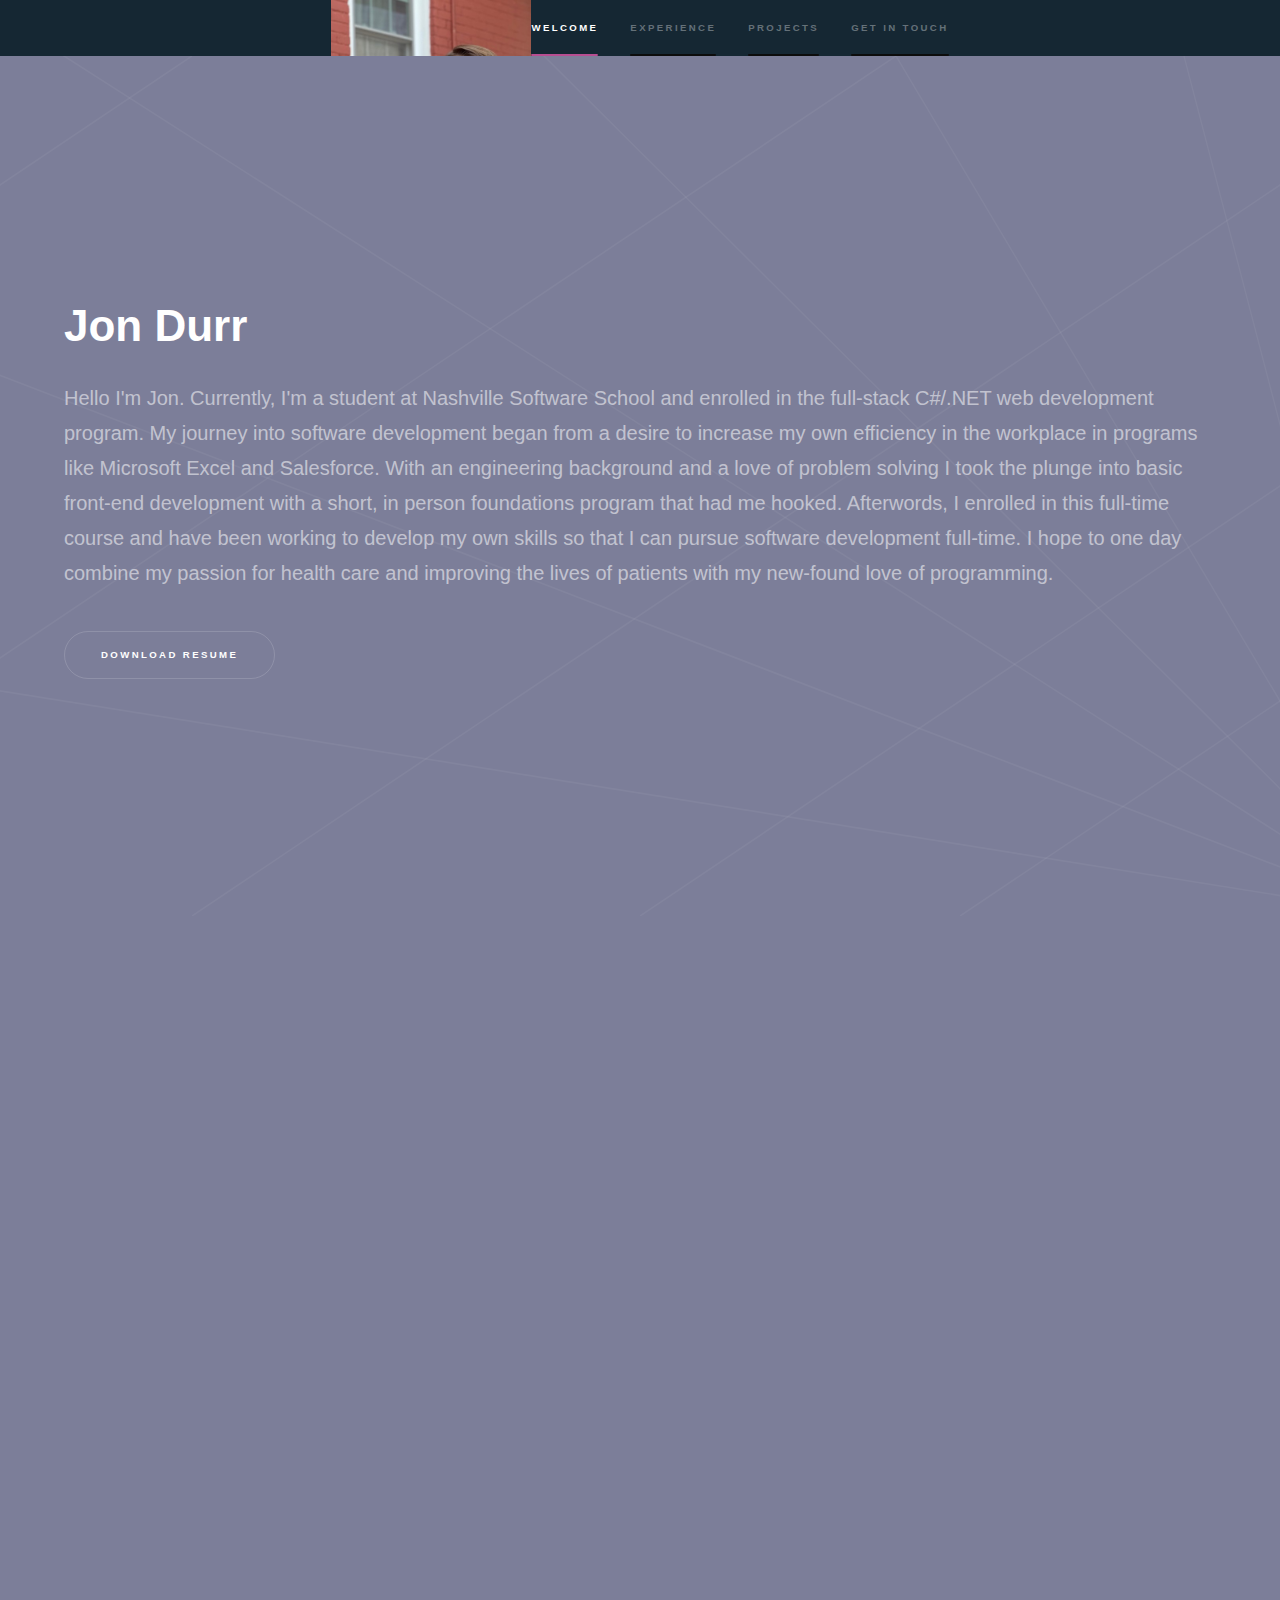
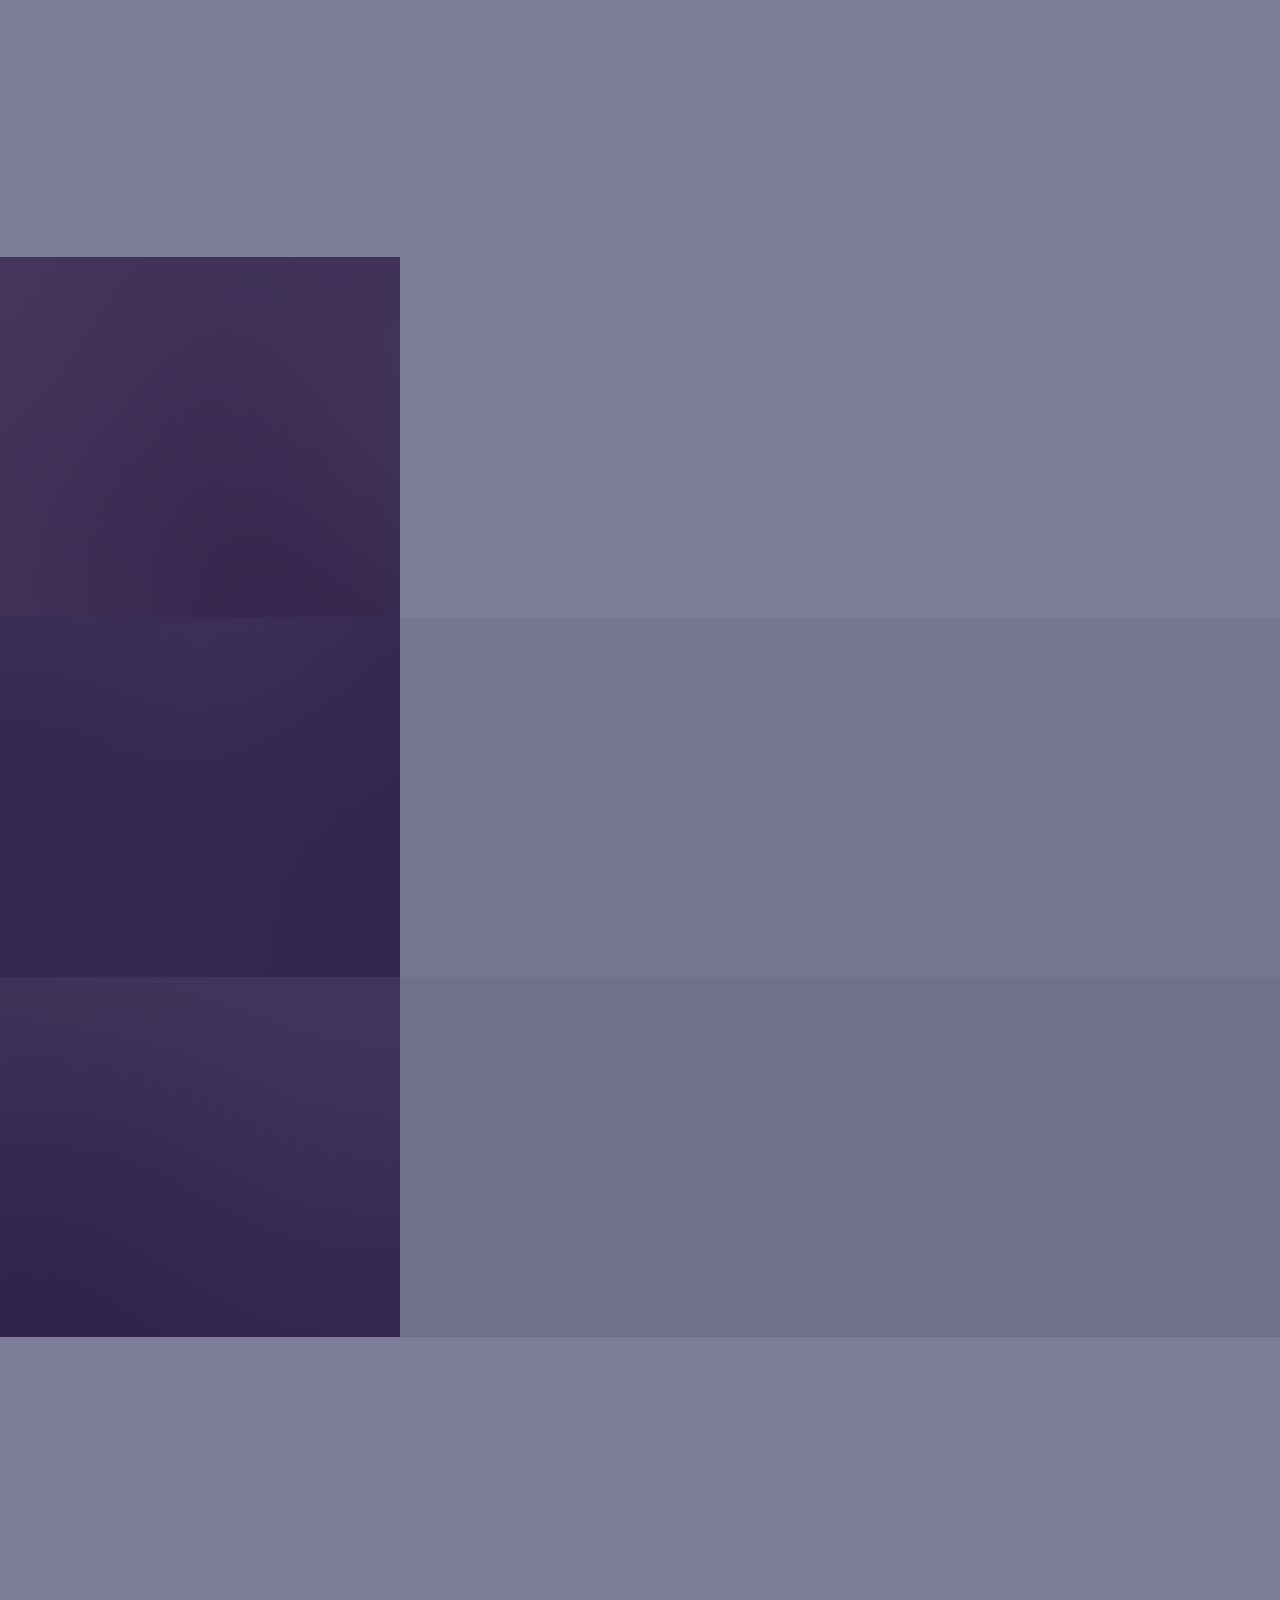
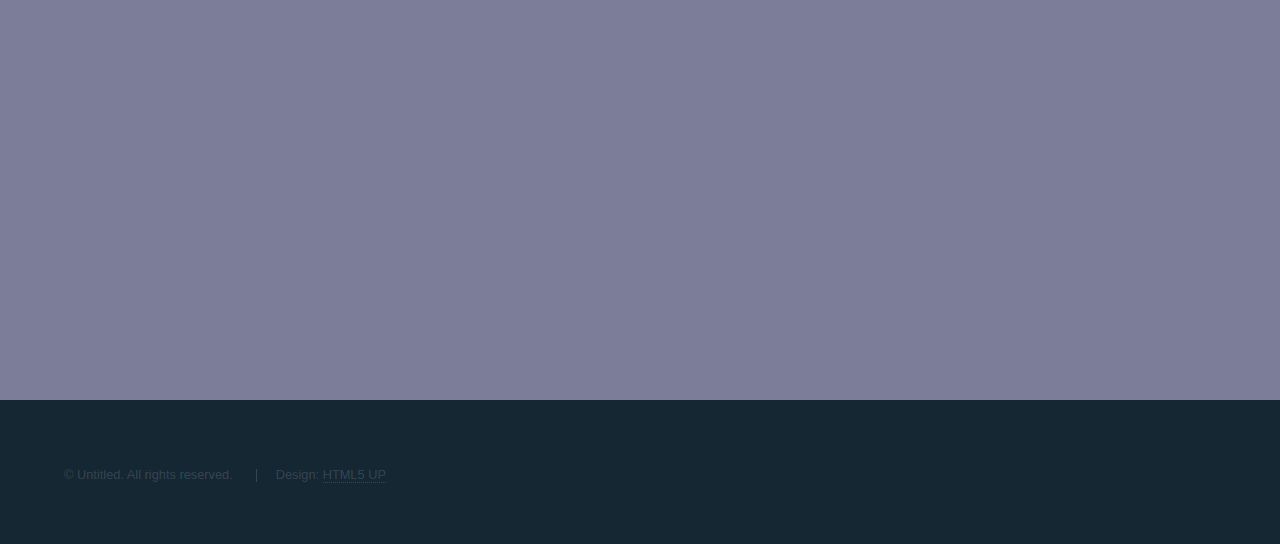
==== index.html @ a0bf6e71 "added linkedin photo and started editing page format" ====
<!DOCTYPE HTML>
<!--
	Hyperspace by HTML5 UP
	html5up.net | @ajlkn
	Free for personal and commercial use under the CCA 3.0 license (html5up.net/license)
-->
<html>

<head>
	<title>Hyperspace by HTML5 UP</title>
	<meta charset="utf-8" />
	<meta name="viewport" content="width=device-width, initial-scale=1, user-scalable=no" />
	<link rel="stylesheet" href="assets/css/main.css" />
	<noscript>
		<link rel="stylesheet" href="assets/css/noscript.css" /></noscript>
</head>

<body class="is-preload">

	<!-- Sidebar -->
	<section id="sidebar">
		<div class="inner">
			<div class="jonImgContainer">
				<img width="200px" src="/images/LinkedInPic.png" alt="picture">
			</div>
			<nav>
				<ul>
					<li><a href="#intro">Welcome</a></li>
					<li><a href="#one">Experience</a></li>
					<li><a href="#two">Projects</a></li>
					<li><a href="#three">Get in touch</a></li>
				</ul>
			</nav>
		</div>
	</section>

	<!-- Wrapper -->
	<div id="wrapper">

		<!-- Intro -->
		<section id="intro" class="wrapper style1 fullscreen fade-up">
			<div class="inner">
				<h1>Jon Durr</h1>
				<p>Hello I'm Jon. Currently, I'm a student at Nashville Software School and enrolled in the full-stack
					C#/.NET web development program. My journey into software development began from a desire to
					increase my own efficiency in the workplace in programs like Microsoft Excel and Salesforce. With an
					engineering background and a love of problem solving I took the plunge into basic front-end
					development with a short, in person foundations program that had me hooked. Afterwords, I enrolled
					in this full-time course and have been working to develop my own skills so that I can pursue
					software development full-time. I hope to one day combine my passion for health care and improving
					the lives of patients with my new-found love of programming.</p>
				<ul class="actions">
					<li><a href="#one" class="button scrolly">Download Resume</a></li>
				</ul>
			</div>
		</section>

		<!-- One -->
		<section id="one" class="wrapper style3 fade-up">
			<div class="inner">
				<h2>Experience</h2>
				<p>Phasellus convallis elit id ullamcorper pulvinar. Duis aliquam turpis mauris, eu ultricies erat
					malesuada quis. Aliquam dapibus, lacus eget hendrerit bibendum, urna est aliquam sem, sit amet
					imperdiet est velit quis lorem.</p>
				<div class="features">
					<section>
						<span class="icon solid major fa-code"></span>
						<h3>Lorem ipsum amet</h3>
						<p>Phasellus convallis elit id ullam corper amet et pulvinar. Duis aliquam turpis mauris, sed
							ultricies erat dapibus.</p>
					</section>
					<section>
						<span class="icon solid major fa-lock"></span>
						<h3>Aliquam sed nullam</h3>
						<p>Phasellus convallis elit id ullam corper amet et pulvinar. Duis aliquam turpis mauris, sed
							ultricies erat dapibus.</p>
					</section>
					<section>
						<span class="icon solid major fa-cog"></span>
						<h3>Sed erat ullam corper</h3>
						<p>Phasellus convallis elit id ullam corper amet et pulvinar. Duis aliquam turpis mauris, sed
							ultricies erat dapibus.</p>
					</section>
					<section>
						<span class="icon solid major fa-desktop"></span>
						<h3>Veroeros quis lorem</h3>
						<p>Phasellus convallis elit id ullam corper amet et pulvinar. Duis aliquam turpis mauris, sed
							ultricies erat dapibus.</p>
					</section>
					<section>
						<span class="icon solid major fa-link"></span>
						<h3>Urna quis bibendum</h3>
						<p>Phasellus convallis elit id ullam corper amet et pulvinar. Duis aliquam turpis mauris, sed
							ultricies erat dapibus.</p>
					</section>
					<section>
						<span class="icon major fa-gem"></span>
						<h3>Aliquam urna dapibus</h3>
						<p>Phasellus convallis elit id ullam corper amet et pulvinar. Duis aliquam turpis mauris, sed
							ultricies erat dapibus.</p>
					</section>
				</div>
				<ul class="actions">
					<li><a href="generic.html" class="button">Learn more</a></li>
				</ul>
			</div>
		</section>

		<!-- Two -->
		<section id="two" class="wrapper style2 spotlights">
			<section>
				<a href="#" class="image"><img src="images/pic01.jpg" alt="" data-position="center center" /></a>
				<div class="content">
					<div class="inner">
						<h2>Sed ipsum dolor</h2>
						<p>Phasellus convallis elit id ullamcorper pulvinar. Duis aliquam turpis mauris, eu ultricies
							erat malesuada quis. Aliquam dapibus.</p>
						<ul class="actions">
							<li><a href="generic.html" class="button">Learn more</a></li>
						</ul>
					</div>
				</div>
			</section>
			<section>
				<a href="#" class="image"><img src="images/pic02.jpg" alt="" data-position="top center" /></a>
				<div class="content">
					<div class="inner">
						<h2>Feugiat consequat</h2>
						<p>Phasellus convallis elit id ullamcorper pulvinar. Duis aliquam turpis mauris, eu ultricies
							erat malesuada quis. Aliquam dapibus.</p>
						<ul class="actions">
							<li><a href="generic.html" class="button">Learn more</a></li>
						</ul>
					</div>
				</div>
			</section>
			<section>
				<a href="#" class="image"><img src="images/pic03.jpg" alt="" data-position="25% 25%" /></a>
				<div class="content">
					<div class="inner">
						<h2>Ultricies aliquam</h2>
						<p>Phasellus convallis elit id ullamcorper pulvinar. Duis aliquam turpis mauris, eu ultricies
							erat malesuada quis. Aliquam dapibus.</p>
						<ul class="actions">
							<li><a href="generic.html" class="button">Learn more</a></li>
						</ul>
					</div>
				</div>
			</section>
		</section>

		<!-- Three -->
		<section id="three" class="wrapper style1 fade-up">
			<div class="inner">
				<h2>Get in touch</h2>
				<p>Phasellus convallis elit id ullamcorper pulvinar. Duis aliquam turpis mauris, eu ultricies erat
					malesuada quis. Aliquam dapibus, lacus eget hendrerit bibendum, urna est aliquam sem, sit amet
					imperdiet est velit quis lorem.</p>
				<div class="split style1">
					<section>
						<form method="post" action="#">
							<div class="fields">
								<div class="field half">
									<label for="name">Name</label>
									<input type="text" name="name" id="name" />
								</div>
								<div class="field half">
									<label for="email">Email</label>
									<input type="text" name="email" id="email" />
								</div>
								<div class="field">
									<label for="message">Message</label>
									<textarea name="message" id="message" rows="5"></textarea>
								</div>
							</div>
							<ul class="actions">
								<li><a href="" class="button submit">Send Message</a></li>
							</ul>
						</form>
					</section>
					<section>
						<ul class="contact">
							<li>
								<h3>Email</h3>
								<a href="#">durrjp1@gmail.com</a>
							</li>
							<li>
								<h3>Phone</h3>
								<span>(615) 627-8779</span>
							</li>
							<li>
								<h3>Social</h3>
								<ul class="icons">
									<li><a href="#" class="icon brands fa-twitter"><span
												class="label">Twitter</span></a></li>
									<li><a href="#" class="icon brands fa-facebook-f"><span
												class="label">Facebook</span></a></li>
									<li><a href="#" class="icon brands fa-github"><span class="label">GitHub</span></a>
									</li>
									<li><a href="#" class="icon brands fa-instagram"><span
												class="label">Instagram</span></a></li>
									<li><a href="#" class="icon brands fa-linkedin-in"><span
												class="label">LinkedIn</span></a></li>
								</ul>
							</li>
						</ul>
					</section>
				</div>
			</div>
		</section>

	</div>

	<!-- Footer -->
	<footer id="footer" class="wrapper style1-alt">
		<div class="inner">
			<ul class="menu">
				<li>&copy; Untitled. All rights reserved.</li>
				<li>Design: <a href="http://html5up.net">HTML5 UP</a></li>
			</ul>
		</div>
	</footer>

	<!-- Scripts -->
	<script src="assets/js/jquery.min.js"></script>
	<script src="assets/js/jquery.scrollex.min.js"></script>
	<script src="assets/js/jquery.scrolly.min.js"></script>
	<script src="assets/js/browser.min.js"></script>
	<script src="assets/js/breakpoints.min.js"></script>
	<script src="assets/js/util.js"></script>
	<script src="assets/js/main.js"></script>

</body>

</html>
---- assets/css/main.css ----
@import url(fontawesome-all.min.css);

/*
	Hyperspace by HTML5 UP
	html5up.net | @ajlkn
	Free for personal and commercial use under the CCA 3.0 license (html5up.net/license)
*/

html,
body,
div,
span,
applet,
object,
iframe,
h1,
h2,
h3,
h4,
h5,
h6,
p,
blockquote,
pre,
a,
abbr,
acronym,
address,
big,
cite,
code,
del,
dfn,
em,
img,
ins,
kbd,
q,
s,
samp,
small,
strike,
strong,
sub,
sup,
tt,
var,
b,
u,
i,
center,
dl,
dt,
dd,
ol,
ul,
li,
fieldset,
form,
label,
legend,
table,
caption,
tbody,
tfoot,
thead,
tr,
th,
td,
article,
aside,
canvas,
details,
embed,
figure,
figcaption,
footer,
header,
hgroup,
menu,
nav,
output,
ruby,
section,
summary,
time,
mark,
audio,
video {
	margin: 0;
	padding: 0;
	border: 0;
	font-size: 100%;
	font: inherit;
	vertical-align: baseline;
}

article,
aside,
details,
figcaption,
figure,
footer,
header,
hgroup,
menu,
nav,
section {
	display: block;
}

body {
	line-height: 1;
}

ol,
ul {
	list-style: none;
}

blockquote,
q {
	quotes: none;
}

blockquote:before,
blockquote:after,
q:before,
q:after {
	content: '';
	content: none;
}

table {
	border-collapse: collapse;
	border-spacing: 0;
}

body {
	-webkit-text-size-adjust: none;
}

mark {
	background-color: transparent;
	color: inherit;
}

input::-moz-focus-inner {
	border: 0;
	padding: 0;
}

input,
select,
textarea {
	-moz-appearance: none;
	-webkit-appearance: none;
	-ms-appearance: none;
	appearance: none;
}

/* Basic */

@-ms-viewport {
	width: device-width;
}

body {
	-ms-overflow-style: scrollbar;
}

@media screen and (max-width: 480px) {

	html,
	body {
		min-width: 320px;
	}

}

html {
	box-sizing: border-box;
}

*,
*:before,
*:after {
	box-sizing: inherit;
}

body {
	background: #3fc1e2;
}

body.is-preload *,
body.is-preload *:before,
body.is-preload *:after {
	-moz-animation: none !important;
	-webkit-animation: none !important;
	-ms-animation: none !important;
	animation: none !important;
	-moz-transition: none !important;
	-webkit-transition: none !important;
	-ms-transition: none !important;
	transition: none !important;
}

/* Type */

body,
input,
select,
textarea {
	color: rgba(255, 255, 255, 0.55);
	font-family: Arial, Helvetica, sans-serif;
	font-size: 16.5pt;
	font-weight: normal;
	line-height: 1.75;
}

@media screen and (max-width: 1680px) {

	body,
	input,
	select,
	textarea {
		font-size: 13pt;
	}

}

@media screen and (max-width: 1280px) {

	body,
	input,
	select,
	textarea {
		font-size: 12pt;
	}

}

@media screen and (max-width: 360px) {

	body,
	input,
	select,
	textarea {
		font-size: 11pt;
	}

}

a {
	-moz-transition: color 0.2s ease, border-bottom-color 0.2s ease;
	-webkit-transition: color 0.2s ease, border-bottom-color 0.2s ease;
	-ms-transition: color 0.2s ease, border-bottom-color 0.2s ease;
	transition: color 0.2s ease, border-bottom-color 0.2s ease;
	border-bottom: dotted 1px rgba(255, 255, 255, 0.35);
	color: inherit;
	text-decoration: none;
}

a:hover {
	border-bottom-color: transparent;
	color: #ffffff;
}

strong,
b {
	color: #ffffff;
	font-weight: bold;
}

em,
i {
	font-style: italic;
}

p {
	margin: 0 0 2em 0;
}

h1,
h2,
h3,
h4,
h5,
h6 {
	color: #ffffff;
	font-weight: bold;
	line-height: 1.5;
	margin: 0 0 0.5em 0;
}

h1 a,
h2 a,
h3 a,
h4 a,
h5 a,
h6 a {
	color: inherit;
	text-decoration: none;
}

h1 {
	font-size: 2.75em;
}

h1.major {
	margin: 0 0 1.3em 0;
	position: relative;
	padding-bottom: 0.35em;
}

h1.major:after {
	background-image: -moz-linear-gradient(to right, #5e42a6, #b74e91);
	background-image: -webkit-linear-gradient(to right, #5e42a6, #b74e91);
	background-image: -ms-linear-gradient(to right, #5e42a6, #b74e91);
	background-image: linear-gradient(to right, #5e42a6, #b74e91);
	-moz-transition: max-width 0.2s ease;
	-webkit-transition: max-width 0.2s ease;
	-ms-transition: max-width 0.2s ease;
	transition: max-width 0.2s ease;
	border-radius: 0.2em;
	bottom: 0;
	content: '';
	height: 0.05em;
	position: absolute;
	right: 0;
	width: 100%;
}

h2 {
	font-size: 1.75em;
}

h3 {
	font-size: 1.1em;
}

h4 {
	font-size: 1em;
}

h5 {
	font-size: 0.8em;
}

h6 {
	font-size: 0.6em;
}

@media screen and (max-width: 736px) {

	h1 {
		font-size: 2em;
	}

	h2 {
		font-size: 1.25em;
	}

	h3 {
		font-size: 1em;
	}

	h4 {
		font-size: 0.8em;
	}

	h5 {
		font-size: 0.6em;
	}

	h6 {
		font-size: 0.6em;
	}

}

sub {
	font-size: 0.8em;
	position: relative;
	top: 0.5em;
}

sup {
	font-size: 0.8em;
	position: relative;
	top: -0.5em;
}

blockquote {
	border-left: solid 4px rgba(255, 255, 255, 0.15);
	font-style: italic;
	margin: 0 0 2em 0;
	padding: 0.5em 0 0.5em 2em;
}

code {
	background: rgba(255, 255, 255, 0.05);
	border-radius: 0.25em;
	border: solid 1px rgba(255, 255, 255, 0.15);
	font-family: "Courier New", monospace;
	font-size: 0.9em;
	margin: 0 0.25em;
	padding: 0.25em 0.65em;
}

pre {
	-webkit-overflow-scrolling: touch;
	font-family: "Courier New", monospace;
	font-size: 0.9em;
	margin: 0 0 2em 0;
}

pre code {
	display: block;
	line-height: 1.75em;
	padding: 1em 1.5em;
	overflow-x: auto;
}

hr {
	border: 0;
	border-bottom: solid 1px rgba(255, 255, 255, 0.15);
	margin: 2em 0;
}

hr.major {
	margin: 3em 0;
}

.align-left {
	text-align: left;
}

.align-center {
	text-align: center;
}

.align-right {
	text-align: right;
}

/* Row */

.row {
	display: flex;
	flex-wrap: wrap;
	box-sizing: border-box;
	align-items: stretch;
}

.row>* {
	box-sizing: border-box;
}

.row.gtr-uniform>*> :last-child {
	margin-bottom: 0;
}

.row.aln-left {
	justify-content: flex-start;
}

.row.aln-center {
	justify-content: center;
}

.row.aln-right {
	justify-content: flex-end;
}

.row.aln-top {
	align-items: flex-start;
}

.row.aln-middle {
	align-items: center;
}

.row.aln-bottom {
	align-items: flex-end;
}

.row>.imp {
	order: -1;
}

.row>.col-1 {
	width: 8.33333%;
}

.row>.off-1 {
	margin-left: 8.33333%;
}

.row>.col-2 {
	width: 16.66667%;
}

.row>.off-2 {
	margin-left: 16.66667%;
}

.row>.col-3 {
	width: 25%;
}

.row>.off-3 {
	margin-left: 25%;
}

.row>.col-4 {
	width: 33.33333%;
}

.row>.off-4 {
	margin-left: 33.33333%;
}

.row>.col-5 {
	width: 41.66667%;
}

.row>.off-5 {
	margin-left: 41.66667%;
}

.row>.col-6 {
	width: 50%;
}

.row>.off-6 {
	margin-left: 50%;
}

.row>.col-7 {
	width: 58.33333%;
}

.row>.off-7 {
	margin-left: 58.33333%;
}

.row>.col-8 {
	width: 66.66667%;
}

.row>.off-8 {
	margin-left: 66.66667%;
}

.row>.col-9 {
	width: 75%;
}

.row>.off-9 {
	margin-left: 75%;
}

.row>.col-10 {
	width: 83.33333%;
}

.row>.off-10 {
	margin-left: 83.33333%;
}

.row>.col-11 {
	width: 91.66667%;
}

.row>.off-11 {
	margin-left: 91.66667%;
}

.row>.col-12 {
	width: 100%;
}

.row>.off-12 {
	margin-left: 100%;
}

.row.gtr-0 {
	margin-top: 0;
	margin-left: 0em;
}

.row.gtr-0>* {
	padding: 0 0 0 0em;
}

.row.gtr-0.gtr-uniform {
	margin-top: 0em;
}

.row.gtr-0.gtr-uniform>* {
	padding-top: 0em;
}

.row.gtr-25 {
	margin-top: 0;
	margin-left: -0.375em;
}

.row.gtr-25>* {
	padding: 0 0 0 0.375em;
}

.row.gtr-25.gtr-uniform {
	margin-top: -0.375em;
}

.row.gtr-25.gtr-uniform>* {
	padding-top: 0.375em;
}

.row.gtr-50 {
	margin-top: 0;
	margin-left: -0.75em;
}

.row.gtr-50>* {
	padding: 0 0 0 0.75em;
}

.row.gtr-50.gtr-uniform {
	margin-top: -0.75em;
}

.row.gtr-50.gtr-uniform>* {
	padding-top: 0.75em;
}

.row {
	margin-top: 0;
	margin-left: -1.5em;
}

.row>* {
	padding: 0 0 0 1.5em;
}

.row.gtr-uniform {
	margin-top: -1.5em;
}

.row.gtr-uniform>* {
	padding-top: 1.5em;
}

.row.gtr-150 {
	margin-top: 0;
	margin-left: -2.25em;
}

.row.gtr-150>* {
	padding: 0 0 0 2.25em;
}

.row.gtr-150.gtr-uniform {
	margin-top: -2.25em;
}

.row.gtr-150.gtr-uniform>* {
	padding-top: 2.25em;
}

.row.gtr-200 {
	margin-top: 0;
	margin-left: -3em;
}

.row.gtr-200>* {
	padding: 0 0 0 3em;
}

.row.gtr-200.gtr-uniform {
	margin-top: -3em;
}

.row.gtr-200.gtr-uniform>* {
	padding-top: 3em;
}

@media screen and (max-width: 1680px) {

	.row {
		display: flex;
		flex-wrap: wrap;
		box-sizing: border-box;
		align-items: stretch;
	}

	.row>* {
		box-sizing: border-box;
	}

	.row.gtr-uniform>*> :last-child {
		margin-bottom: 0;
	}

	.row.aln-left {
		justify-content: flex-start;
	}

	.row.aln-center {
		justify-content: center;
	}

	.row.aln-right {
		justify-content: flex-end;
	}

	.row.aln-top {
		align-items: flex-start;
	}

	.row.aln-middle {
		align-items: center;
	}

	.row.aln-bottom {
		align-items: flex-end;
	}

	.row>.imp-xlarge {
		order: -1;
	}

	.row>.col-1-xlarge {
		width: 8.33333%;
	}

	.row>.off-1-xlarge {
		margin-left: 8.33333%;
	}

	.row>.col-2-xlarge {
		width: 16.66667%;
	}

	.row>.off-2-xlarge {
		margin-left: 16.66667%;
	}

	.row>.col-3-xlarge {
		width: 25%;
	}

	.row>.off-3-xlarge {
		margin-left: 25%;
	}

	.row>.col-4-xlarge {
		width: 33.33333%;
	}

	.row>.off-4-xlarge {
		margin-left: 33.33333%;
	}

	.row>.col-5-xlarge {
		width: 41.66667%;
	}

	.row>.off-5-xlarge {
		margin-left: 41.66667%;
	}

	.row>.col-6-xlarge {
		width: 50%;
	}

	.row>.off-6-xlarge {
		margin-left: 50%;
	}

	.row>.col-7-xlarge {
		width: 58.33333%;
	}

	.row>.off-7-xlarge {
		margin-left: 58.33333%;
	}

	.row>.col-8-xlarge {
		width: 66.66667%;
	}

	.row>.off-8-xlarge {
		margin-left: 66.66667%;
	}

	.row>.col-9-xlarge {
		width: 75%;
	}

	.row>.off-9-xlarge {
		margin-left: 75%;
	}

	.row>.col-10-xlarge {
		width: 83.33333%;
	}

	.row>.off-10-xlarge {
		margin-left: 83.33333%;
	}

	.row>.col-11-xlarge {
		width: 91.66667%;
	}

	.row>.off-11-xlarge {
		margin-left: 91.66667%;
	}

	.row>.col-12-xlarge {
		width: 100%;
	}

	.row>.off-12-xlarge {
		margin-left: 100%;
	}

	.row.gtr-0 {
		margin-top: 0;
		margin-left: 0em;
	}

	.row.gtr-0>* {
		padding: 0 0 0 0em;
	}

	.row.gtr-0.gtr-uniform {
		margin-top: 0em;
	}

	.row.gtr-0.gtr-uniform>* {
		padding-top: 0em;
	}

	.row.gtr-25 {
		margin-top: 0;
		margin-left: -0.375em;
	}

	.row.gtr-25>* {
		padding: 0 0 0 0.375em;
	}

	.row.gtr-25.gtr-uniform {
		margin-top: -0.375em;
	}

	.row.gtr-25.gtr-uniform>* {
		padding-top: 0.375em;
	}

	.row.gtr-50 {
		margin-top: 0;
		margin-left: -0.75em;
	}

	.row.gtr-50>* {
		padding: 0 0 0 0.75em;
	}

	.row.gtr-50.gtr-uniform {
		margin-top: -0.75em;
	}

	.row.gtr-50.gtr-uniform>* {
		padding-top: 0.75em;
	}

	.row {
		margin-top: 0;
		margin-left: -1.5em;
	}

	.row>* {
		padding: 0 0 0 1.5em;
	}

	.row.gtr-uniform {
		margin-top: -1.5em;
	}

	.row.gtr-uniform>* {
		padding-top: 1.5em;
	}

	.row.gtr-150 {
		margin-top: 0;
		margin-left: -2.25em;
	}

	.row.gtr-150>* {
		padding: 0 0 0 2.25em;
	}

	.row.gtr-150.gtr-uniform {
		margin-top: -2.25em;
	}

	.row.gtr-150.gtr-uniform>* {
		padding-top: 2.25em;
	}

	.row.gtr-200 {
		margin-top: 0;
		margin-left: -3em;
	}

	.row.gtr-200>* {
		padding: 0 0 0 3em;
	}

	.row.gtr-200.gtr-uniform {
		margin-top: -3em;
	}

	.row.gtr-200.gtr-uniform>* {
		padding-top: 3em;
	}

}

@media screen and (max-width: 1280px) {

	.row {
		display: flex;
		flex-wrap: wrap;
		box-sizing: border-box;
		align-items: stretch;
	}

	.row>* {
		box-sizing: border-box;
	}

	.row.gtr-uniform>*> :last-child {
		margin-bottom: 0;
	}

	.row.aln-left {
		justify-content: flex-start;
	}

	.row.aln-center {
		justify-content: center;
	}

	.row.aln-right {
		justify-content: flex-end;
	}

	.row.aln-top {
		align-items: flex-start;
	}

	.row.aln-middle {
		align-items: center;
	}

	.row.aln-bottom {
		align-items: flex-end;
	}

	.row>.imp-large {
		order: -1;
	}

	.row>.col-1-large {
		width: 8.33333%;
	}

	.row>.off-1-large {
		margin-left: 8.33333%;
	}

	.row>.col-2-large {
		width: 16.66667%;
	}

	.row>.off-2-large {
		margin-left: 16.66667%;
	}

	.row>.col-3-large {
		width: 25%;
	}

	.row>.off-3-large {
		margin-left: 25%;
	}

	.row>.col-4-large {
		width: 33.33333%;
	}

	.row>.off-4-large {
		margin-left: 33.33333%;
	}

	.row>.col-5-large {
		width: 41.66667%;
	}

	.row>.off-5-large {
		margin-left: 41.66667%;
	}

	.row>.col-6-large {
		width: 50%;
	}

	.row>.off-6-large {
		margin-left: 50%;
	}

	.row>.col-7-large {
		width: 58.33333%;
	}

	.row>.off-7-large {
		margin-left: 58.33333%;
	}

	.row>.col-8-large {
		width: 66.66667%;
	}

	.row>.off-8-large {
		margin-left: 66.66667%;
	}

	.row>.col-9-large {
		width: 75%;
	}

	.row>.off-9-large {
		margin-left: 75%;
	}

	.row>.col-10-large {
		width: 83.33333%;
	}

	.row>.off-10-large {
		margin-left: 83.33333%;
	}

	.row>.col-11-large {
		width: 91.66667%;
	}

	.row>.off-11-large {
		margin-left: 91.66667%;
	}

	.row>.col-12-large {
		width: 100%;
	}

	.row>.off-12-large {
		margin-left: 100%;
	}

	.row.gtr-0 {
		margin-top: 0;
		margin-left: 0em;
	}

	.row.gtr-0>* {
		padding: 0 0 0 0em;
	}

	.row.gtr-0.gtr-uniform {
		margin-top: 0em;
	}

	.row.gtr-0.gtr-uniform>* {
		padding-top: 0em;
	}

	.row.gtr-25 {
		margin-top: 0;
		margin-left: -0.375em;
	}

	.row.gtr-25>* {
		padding: 0 0 0 0.375em;
	}

	.row.gtr-25.gtr-uniform {
		margin-top: -0.375em;
	}

	.row.gtr-25.gtr-uniform>* {
		padding-top: 0.375em;
	}

	.row.gtr-50 {
		margin-top: 0;
		margin-left: -0.75em;
	}

	.row.gtr-50>* {
		padding: 0 0 0 0.75em;
	}

	.row.gtr-50.gtr-uniform {
		margin-top: -0.75em;
	}

	.row.gtr-50.gtr-uniform>* {
		padding-top: 0.75em;
	}

	.row {
		margin-top: 0;
		margin-left: -1.5em;
	}

	.row>* {
		padding: 0 0 0 1.5em;
	}

	.row.gtr-uniform {
		margin-top: -1.5em;
	}

	.row.gtr-uniform>* {
		padding-top: 1.5em;
	}

	.row.gtr-150 {
		margin-top: 0;
		margin-left: -2.25em;
	}

	.row.gtr-150>* {
		padding: 0 0 0 2.25em;
	}

	.row.gtr-150.gtr-uniform {
		margin-top: -2.25em;
	}

	.row.gtr-150.gtr-uniform>* {
		padding-top: 2.25em;
	}

	.row.gtr-200 {
		margin-top: 0;
		margin-left: -3em;
	}

	.row.gtr-200>* {
		padding: 0 0 0 3em;
	}

	.row.gtr-200.gtr-uniform {
		margin-top: -3em;
	}

	.row.gtr-200.gtr-uniform>* {
		padding-top: 3em;
	}

}

@media screen and (max-width: 980px) {

	.row {
		display: flex;
		flex-wrap: wrap;
		box-sizing: border-box;
		align-items: stretch;
	}

	.row>* {
		box-sizing: border-box;
	}

	.row.gtr-uniform>*> :last-child {
		margin-bottom: 0;
	}

	.row.aln-left {
		justify-content: flex-start;
	}

	.row.aln-center {
		justify-content: center;
	}

	.row.aln-right {
		justify-content: flex-end;
	}

	.row.aln-top {
		align-items: flex-start;
	}

	.row.aln-middle {
		align-items: center;
	}

	.row.aln-bottom {
		align-items: flex-end;
	}

	.row>.imp-medium {
		order: -1;
	}

	.row>.col-1-medium {
		width: 8.33333%;
	}

	.row>.off-1-medium {
		margin-left: 8.33333%;
	}

	.row>.col-2-medium {
		width: 16.66667%;
	}

	.row>.off-2-medium {
		margin-left: 16.66667%;
	}

	.row>.col-3-medium {
		width: 25%;
	}

	.row>.off-3-medium {
		margin-left: 25%;
	}

	.row>.col-4-medium {
		width: 33.33333%;
	}

	.row>.off-4-medium {
		margin-left: 33.33333%;
	}

	.row>.col-5-medium {
		width: 41.66667%;
	}

	.row>.off-5-medium {
		margin-left: 41.66667%;
	}

	.row>.col-6-medium {
		width: 50%;
	}

	.row>.off-6-medium {
		margin-left: 50%;
	}

	.row>.col-7-medium {
		width: 58.33333%;
	}

	.row>.off-7-medium {
		margin-left: 58.33333%;
	}

	.row>.col-8-medium {
		width: 66.66667%;
	}

	.row>.off-8-medium {
		margin-left: 66.66667%;
	}

	.row>.col-9-medium {
		width: 75%;
	}

	.row>.off-9-medium {
		margin-left: 75%;
	}

	.row>.col-10-medium {
		width: 83.33333%;
	}

	.row>.off-10-medium {
		margin-left: 83.33333%;
	}

	.row>.col-11-medium {
		width: 91.66667%;
	}

	.row>.off-11-medium {
		margin-left: 91.66667%;
	}

	.row>.col-12-medium {
		width: 100%;
	}

	.row>.off-12-medium {
		margin-left: 100%;
	}

	.row.gtr-0 {
		margin-top: 0;
		margin-left: 0em;
	}

	.row.gtr-0>* {
		padding: 0 0 0 0em;
	}

	.row.gtr-0.gtr-uniform {
		margin-top: 0em;
	}

	.row.gtr-0.gtr-uniform>* {
		padding-top: 0em;
	}

	.row.gtr-25 {
		margin-top: 0;
		margin-left: -0.375em;
	}

	.row.gtr-25>* {
		padding: 0 0 0 0.375em;
	}

	.row.gtr-25.gtr-uniform {
		margin-top: -0.375em;
	}

	.row.gtr-25.gtr-uniform>* {
		padding-top: 0.375em;
	}

	.row.gtr-50 {
		margin-top: 0;
		margin-left: -0.75em;
	}

	.row.gtr-50>* {
		padding: 0 0 0 0.75em;
	}

	.row.gtr-50.gtr-uniform {
		margin-top: -0.75em;
	}

	.row.gtr-50.gtr-uniform>* {
		padding-top: 0.75em;
	}

	.row {
		margin-top: 0;
		margin-left: -1.5em;
	}

	.row>* {
		padding: 0 0 0 1.5em;
	}

	.row.gtr-uniform {
		margin-top: -1.5em;
	}

	.row.gtr-uniform>* {
		padding-top: 1.5em;
	}

	.row.gtr-150 {
		margin-top: 0;
		margin-left: -2.25em;
	}

	.row.gtr-150>* {
		padding: 0 0 0 2.25em;
	}

	.row.gtr-150.gtr-uniform {
		margin-top: -2.25em;
	}

	.row.gtr-150.gtr-uniform>* {
		padding-top: 2.25em;
	}

	.row.gtr-200 {
		margin-top: 0;
		margin-left: -3em;
	}

	.row.gtr-200>* {
		padding: 0 0 0 3em;
	}

	.row.gtr-200.gtr-uniform {
		margin-top: -3em;
	}

	.row.gtr-200.gtr-uniform>* {
		padding-top: 3em;
	}

}

@media screen and (max-width: 736px) {

	.row {
		display: flex;
		flex-wrap: wrap;
		box-sizing: border-box;
		align-items: stretch;
	}

	.row>* {
		box-sizing: border-box;
	}

	.row.gtr-uniform>*> :last-child {
		margin-bottom: 0;
	}

	.row.aln-left {
		justify-content: flex-start;
	}

	.row.aln-center {
		justify-content: center;
	}

	.row.aln-right {
		justify-content: flex-end;
	}

	.row.aln-top {
		align-items: flex-start;
	}

	.row.aln-middle {
		align-items: center;
	}

	.row.aln-bottom {
		align-items: flex-end;
	}

	.row>.imp-small {
		order: -1;
	}

	.row>.col-1-small {
		width: 8.33333%;
	}

	.row>.off-1-small {
		margin-left: 8.33333%;
	}

	.row>.col-2-small {
		width: 16.66667%;
	}

	.row>.off-2-small {
		margin-left: 16.66667%;
	}

	.row>.col-3-small {
		width: 25%;
	}

	.row>.off-3-small {
		margin-left: 25%;
	}

	.row>.col-4-small {
		width: 33.33333%;
	}

	.row>.off-4-small {
		margin-left: 33.33333%;
	}

	.row>.col-5-small {
		width: 41.66667%;
	}

	.row>.off-5-small {
		margin-left: 41.66667%;
	}

	.row>.col-6-small {
		width: 50%;
	}

	.row>.off-6-small {
		margin-left: 50%;
	}

	.row>.col-7-small {
		width: 58.33333%;
	}

	.row>.off-7-small {
		margin-left: 58.33333%;
	}

	.row>.col-8-small {
		width: 66.66667%;
	}

	.row>.off-8-small {
		margin-left: 66.66667%;
	}

	.row>.col-9-small {
		width: 75%;
	}

	.row>.off-9-small {
		margin-left: 75%;
	}

	.row>.col-10-small {
		width: 83.33333%;
	}

	.row>.off-10-small {
		margin-left: 83.33333%;
	}

	.row>.col-11-small {
		width: 91.66667%;
	}

	.row>.off-11-small {
		margin-left: 91.66667%;
	}

	.row>.col-12-small {
		width: 100%;
	}

	.row>.off-12-small {
		margin-left: 100%;
	}

	.row.gtr-0 {
		margin-top: 0;
		margin-left: 0em;
	}

	.row.gtr-0>* {
		padding: 0 0 0 0em;
	}

	.row.gtr-0.gtr-uniform {
		margin-top: 0em;
	}

	.row.gtr-0.gtr-uniform>* {
		padding-top: 0em;
	}

	.row.gtr-25 {
		margin-top: 0;
		margin-left: -0.375em;
	}

	.row.gtr-25>* {
		padding: 0 0 0 0.375em;
	}

	.row.gtr-25.gtr-uniform {
		margin-top: -0.375em;
	}

	.row.gtr-25.gtr-uniform>* {
		padding-top: 0.375em;
	}

	.row.gtr-50 {
		margin-top: 0;
		margin-left: -0.75em;
	}

	.row.gtr-50>* {
		padding: 0 0 0 0.75em;
	}

	.row.gtr-50.gtr-uniform {
		margin-top: -0.75em;
	}

	.row.gtr-50.gtr-uniform>* {
		padding-top: 0.75em;
	}

	.row {
		margin-top: 0;
		margin-left: -1.5em;
	}

	.row>* {
		padding: 0 0 0 1.5em;
	}

	.row.gtr-uniform {
		margin-top: -1.5em;
	}

	.row.gtr-uniform>* {
		padding-top: 1.5em;
	}

	.row.gtr-150 {
		margin-top: 0;
		margin-left: -2.25em;
	}

	.row.gtr-150>* {
		padding: 0 0 0 2.25em;
	}

	.row.gtr-150.gtr-uniform {
		margin-top: -2.25em;
	}

	.row.gtr-150.gtr-uniform>* {
		padding-top: 2.25em;
	}

	.row.gtr-200 {
		margin-top: 0;
		margin-left: -3em;
	}

	.row.gtr-200>* {
		padding: 0 0 0 3em;
	}

	.row.gtr-200.gtr-uniform {
		margin-top: -3em;
	}

	.row.gtr-200.gtr-uniform>* {
		padding-top: 3em;
	}

}

@media screen and (max-width: 480px) {

	.row {
		display: flex;
		flex-wrap: wrap;
		box-sizing: border-box;
		align-items: stretch;
	}

	.row>* {
		box-sizing: border-box;
	}

	.row.gtr-uniform>*> :last-child {
		margin-bottom: 0;
	}

	.row.aln-left {
		justify-content: flex-start;
	}

	.row.aln-center {
		justify-content: center;
	}

	.row.aln-right {
		justify-content: flex-end;
	}

	.row.aln-top {
		align-items: flex-start;
	}

	.row.aln-middle {
		align-items: center;
	}

	.row.aln-bottom {
		align-items: flex-end;
	}

	.row>.imp-xsmall {
		order: -1;
	}

	.row>.col-1-xsmall {
		width: 8.33333%;
	}

	.row>.off-1-xsmall {
		margin-left: 8.33333%;
	}

	.row>.col-2-xsmall {
		width: 16.66667%;
	}

	.row>.off-2-xsmall {
		margin-left: 16.66667%;
	}

	.row>.col-3-xsmall {
		width: 25%;
	}

	.row>.off-3-xsmall {
		margin-left: 25%;
	}

	.row>.col-4-xsmall {
		width: 33.33333%;
	}

	.row>.off-4-xsmall {
		margin-left: 33.33333%;
	}

	.row>.col-5-xsmall {
		width: 41.66667%;
	}

	.row>.off-5-xsmall {
		margin-left: 41.66667%;
	}

	.row>.col-6-xsmall {
		width: 50%;
	}

	.row>.off-6-xsmall {
		margin-left: 50%;
	}

	.row>.col-7-xsmall {
		width: 58.33333%;
	}

	.row>.off-7-xsmall {
		margin-left: 58.33333%;
	}

	.row>.col-8-xsmall {
		width: 66.66667%;
	}

	.row>.off-8-xsmall {
		margin-left: 66.66667%;
	}

	.row>.col-9-xsmall {
		width: 75%;
	}

	.row>.off-9-xsmall {
		margin-left: 75%;
	}

	.row>.col-10-xsmall {
		width: 83.33333%;
	}

	.row>.off-10-xsmall {
		margin-left: 83.33333%;
	}

	.row>.col-11-xsmall {
		width: 91.66667%;
	}

	.row>.off-11-xsmall {
		margin-left: 91.66667%;
	}

	.row>.col-12-xsmall {
		width: 100%;
	}

	.row>.off-12-xsmall {
		margin-left: 100%;
	}

	.row.gtr-0 {
		margin-top: 0;
		margin-left: 0em;
	}

	.row.gtr-0>* {
		padding: 0 0 0 0em;
	}

	.row.gtr-0.gtr-uniform {
		margin-top: 0em;
	}

	.row.gtr-0.gtr-uniform>* {
		padding-top: 0em;
	}

	.row.gtr-25 {
		margin-top: 0;
		margin-left: -0.375em;
	}

	.row.gtr-25>* {
		padding: 0 0 0 0.375em;
	}

	.row.gtr-25.gtr-uniform {
		margin-top: -0.375em;
	}

	.row.gtr-25.gtr-uniform>* {
		padding-top: 0.375em;
	}

	.row.gtr-50 {
		margin-top: 0;
		margin-left: -0.75em;
	}

	.row.gtr-50>* {
		padding: 0 0 0 0.75em;
	}

	.row.gtr-50.gtr-uniform {
		margin-top: -0.75em;
	}

	.row.gtr-50.gtr-uniform>* {
		padding-top: 0.75em;
	}

	.row {
		margin-top: 0;
		margin-left: -1.5em;
	}

	.row>* {
		padding: 0 0 0 1.5em;
	}

	.row.gtr-uniform {
		margin-top: -1.5em;
	}

	.row.gtr-uniform>* {
		padding-top: 1.5em;
	}

	.row.gtr-150 {
		margin-top: 0;
		margin-left: -2.25em;
	}

	.row.gtr-150>* {
		padding: 0 0 0 2.25em;
	}

	.row.gtr-150.gtr-uniform {
		margin-top: -2.25em;
	}

	.row.gtr-150.gtr-uniform>* {
		padding-top: 2.25em;
	}

	.row.gtr-200 {
		margin-top: 0;
		margin-left: -3em;
	}

	.row.gtr-200>* {
		padding: 0 0 0 3em;
	}

	.row.gtr-200.gtr-uniform {
		margin-top: -3em;
	}

	.row.gtr-200.gtr-uniform>* {
		padding-top: 3em;
	}

}

/* Box */

.box {
	border-radius: 0.25em;
	border: solid 1px rgba(255, 255, 255, 0.15);
	margin-bottom: 2em;
	padding: 1.5em;
}

.box> :last-child,
.box> :last-child> :last-child,
.box> :last-child> :last-child> :last-child {
	margin-bottom: 0;
}

.box.alt {
	border: 0;
	border-radius: 0;
	padding: 0;
}

/* Button */

input[type="submit"],
input[type="reset"],
input[type="button"],
button,
.button {
	-moz-appearance: none;
	-webkit-appearance: none;
	-ms-appearance: none;
	appearance: none;
	-moz-transition: border-color 0.2s ease;
	-webkit-transition: border-color 0.2s ease;
	-ms-transition: border-color 0.2s ease;
	transition: border-color 0.2s ease;
	background-color: transparent;
	border: solid 1px !important;
	border-color: rgba(255, 255, 255, 0.15) !important;
	border-radius: 3em;
	color: #ffffff !important;
	cursor: pointer;
	display: inline-block;
	font-size: 0.6em;
	font-weight: bold;
	height: calc(4.75em + 2px);
	letter-spacing: 0.25em;
	line-height: 4.75em;
	outline: 0;
	padding: 0 3.75em;
	position: relative;
	text-align: center;
	text-decoration: none;
	text-transform: uppercase;
	white-space: nowrap;
}

input[type="submit"]:after,
input[type="reset"]:after,
input[type="button"]:after,
button:after,
.button:after {
	-moz-transform: scale(0.25);
	-webkit-transform: scale(0.25);
	-ms-transform: scale(0.25);
	transform: scale(0.25);
	pointer-events: none;
	-moz-transition: opacity 0.2s ease, -moz-transform 0.2s ease;
	-webkit-transition: opacity 0.2s ease, -webkit-transform 0.2s ease;
	-ms-transition: opacity 0.2s ease, -ms-transform 0.2s ease;
	transition: opacity 0.2s ease, transform 0.2s ease;
	background: #ffffff;
	border-radius: 3em;
	content: '';
	height: 100%;
	left: 0;
	opacity: 0;
	position: absolute;
	top: 0;
	width: 100%;
}

input[type="submit"].icon:before,
input[type="reset"].icon:before,
input[type="button"].icon:before,
button.icon:before,
.button.icon:before {
	margin-right: 0.75em;
}

input[type="submit"].fit,
input[type="reset"].fit,
input[type="button"].fit,
button.fit,
.button.fit {
	width: 100%;
}

input[type="submit"].small,
input[type="reset"].small,
input[type="button"].small,
button.small,
.button.small {
	font-size: 0.4em;
}

input[type="submit"].large,
input[type="reset"].large,
input[type="button"].large,
button.large,
.button.large {
	font-size: 0.8em;
}

input[type="submit"].primary,
input[type="reset"].primary,
input[type="button"].primary,
button.primary,
.button.primary {
	background-color: #ffffff;
	color: #312450 !important;
}

input[type="submit"].primary:after,
input[type="reset"].primary:after,
input[type="button"].primary:after,
button.primary:after,
.button.primary:after {
	display: none;
}

input[type="submit"].disabled,
input[type="submit"]:disabled,
input[type="reset"].disabled,
input[type="reset"]:disabled,
input[type="button"].disabled,
input[type="button"]:disabled,
button.disabled,
button:disabled,
.button.disabled,
.button:disabled {
	cursor: default;
	opacity: 0.5;
	pointer-events: none;
}

input[type="submit"]:hover,
input[type="reset"]:hover,
input[type="button"]:hover,
button:hover,
.button:hover {
	border-color: rgba(255, 255, 255, 0.55) !important;
}

input[type="submit"]:hover:after,
input[type="reset"]:hover:after,
input[type="button"]:hover:after,
button:hover:after,
.button:hover:after {
	opacity: 0.05;
	-moz-transform: scale(1);
	-webkit-transform: scale(1);
	-ms-transform: scale(1);
	transform: scale(1);
}

input[type="submit"]:hover:active,
input[type="reset"]:hover:active,
input[type="button"]:hover:active,
button:hover:active,
.button:hover:active {
	border-color: #ffffff !important;
}

input[type="submit"]:hover:active:after,
input[type="reset"]:hover:active:after,
input[type="button"]:hover:active:after,
button:hover:active:after,
.button:hover:active:after {
	opacity: 0.1;
}

/* Features */

.features {
	display: -moz-flex;
	display: -webkit-flex;
	display: -ms-flex;
	display: flex;
	-moz-flex-wrap: wrap;
	-webkit-flex-wrap: wrap;
	-ms-flex-wrap: wrap;
	flex-wrap: wrap;
	border-radius: 0.25em;
	border: solid 1px rgba(255, 255, 255, 0.15);
	background: rgba(255, 255, 255, 0.05);
	margin: 0 0 2em 0;
}

.features section {
	padding: 3.5em 3em 1em 7em;
	width: 50%;
	border-top: solid 1px rgba(255, 255, 255, 0.15);
	position: relative;
}

.features section:nth-child(-n + 2) {
	border-top-width: 0;
}

.features section:nth-child(2n) {
	border-left: solid 1px rgba(255, 255, 255, 0.15);
}

.features section .icon {
	-moz-transition: opacity 0.5s ease, -moz-transform 0.5s ease;
	-webkit-transition: opacity 0.5s ease, -webkit-transform 0.5s ease;
	-ms-transition: opacity 0.5s ease, -ms-transform 0.5s ease;
	transition: opacity 0.5s ease, transform 0.5s ease;
	-moz-transition-delay: 1s;
	-webkit-transition-delay: 1s;
	-ms-transition-delay: 1s;
	transition-delay: 1s;
	-moz-transform: scale(1);
	-webkit-transform: scale(1);
	-ms-transform: scale(1);
	transform: scale(1);
	position: absolute;
	left: 3em;
	top: 3em;
	opacity: 1;
}

.features section:nth-child(1) .icon {
	-moz-transition-delay: 0.15s;
	-webkit-transition-delay: 0.15s;
	-ms-transition-delay: 0.15s;
	transition-delay: 0.15s;
}

.features section:nth-child(2) .icon {
	-moz-transition-delay: 0.3s;
	-webkit-transition-delay: 0.3s;
	-ms-transition-delay: 0.3s;
	transition-delay: 0.3s;
}

.features section:nth-child(3) .icon {
	-moz-transition-delay: 0.45s;
	-webkit-transition-delay: 0.45s;
	-ms-transition-delay: 0.45s;
	transition-delay: 0.45s;
}

.features section:nth-child(4) .icon {
	-moz-transition-delay: 0.6s;
	-webkit-transition-delay: 0.6s;
	-ms-transition-delay: 0.6s;
	transition-delay: 0.6s;
}

.features section:nth-child(5) .icon {
	-moz-transition-delay: 0.75s;
	-webkit-transition-delay: 0.75s;
	-ms-transition-delay: 0.75s;
	transition-delay: 0.75s;
}

.features section:nth-child(6) .icon {
	-moz-transition-delay: 0.9s;
	-webkit-transition-delay: 0.9s;
	-ms-transition-delay: 0.9s;
	transition-delay: 0.9s;
}

.features section:nth-child(7) .icon {
	-moz-transition-delay: 1.05s;
	-webkit-transition-delay: 1.05s;
	-ms-transition-delay: 1.05s;
	transition-delay: 1.05s;
}

.features section:nth-child(8) .icon {
	-moz-transition-delay: 1.2s;
	-webkit-transition-delay: 1.2s;
	-ms-transition-delay: 1.2s;
	transition-delay: 1.2s;
}

.features section:nth-child(9) .icon {
	-moz-transition-delay: 1.35s;
	-webkit-transition-delay: 1.35s;
	-ms-transition-delay: 1.35s;
	transition-delay: 1.35s;
}

.features section:nth-child(10) .icon {
	-moz-transition-delay: 1.5s;
	-webkit-transition-delay: 1.5s;
	-ms-transition-delay: 1.5s;
	transition-delay: 1.5s;
}

.features section:nth-child(11) .icon {
	-moz-transition-delay: 1.65s;
	-webkit-transition-delay: 1.65s;
	-ms-transition-delay: 1.65s;
	transition-delay: 1.65s;
}

.features section:nth-child(12) .icon {
	-moz-transition-delay: 1.8s;
	-webkit-transition-delay: 1.8s;
	-ms-transition-delay: 1.8s;
	transition-delay: 1.8s;
}

.features section:nth-child(13) .icon {
	-moz-transition-delay: 1.95s;
	-webkit-transition-delay: 1.95s;
	-ms-transition-delay: 1.95s;
	transition-delay: 1.95s;
}

.features section:nth-child(14) .icon {
	-moz-transition-delay: 2.1s;
	-webkit-transition-delay: 2.1s;
	-ms-transition-delay: 2.1s;
	transition-delay: 2.1s;
}

.features section:nth-child(15) .icon {
	-moz-transition-delay: 2.25s;
	-webkit-transition-delay: 2.25s;
	-ms-transition-delay: 2.25s;
	transition-delay: 2.25s;
}

.features section:nth-child(16) .icon {
	-moz-transition-delay: 2.4s;
	-webkit-transition-delay: 2.4s;
	-ms-transition-delay: 2.4s;
	transition-delay: 2.4s;
}

.features section:nth-child(17) .icon {
	-moz-transition-delay: 2.55s;
	-webkit-transition-delay: 2.55s;
	-ms-transition-delay: 2.55s;
	transition-delay: 2.55s;
}

.features section:nth-child(18) .icon {
	-moz-transition-delay: 2.7s;
	-webkit-transition-delay: 2.7s;
	-ms-transition-delay: 2.7s;
	transition-delay: 2.7s;
}

.features section:nth-child(19) .icon {
	-moz-transition-delay: 2.85s;
	-webkit-transition-delay: 2.85s;
	-ms-transition-delay: 2.85s;
	transition-delay: 2.85s;
}

.features section:nth-child(20) .icon {
	-moz-transition-delay: 3s;
	-webkit-transition-delay: 3s;
	-ms-transition-delay: 3s;
	transition-delay: 3s;
}

.features.inactive section .icon {
	-moz-transform: scale(0.5);
	-webkit-transform: scale(0.5);
	-ms-transform: scale(0.5);
	transform: scale(0.5);
	opacity: 0;
}

@media screen and (max-width: 980px) {

	.features {
		display: block;
	}

	.features section {
		border-top-width: 1px !important;
		border-left-width: 0 !important;
		width: 100%;
	}

	.features section:first-child {
		border-top-width: 0 !important;
	}

}

@media screen and (max-width: 736px) {

	.features section {
		padding: 2.5em 1.5em 0.1em 5.5em;
	}

	.features section .icon {
		left: 1.5em;
		top: 2em;
	}

}

@media screen and (max-width: 480px) {

	.features section {
		padding: 2em 1.5em 0.1em 1.5em;
	}

	.features section .icon {
		left: 0;
		position: relative;
		top: 0;
	}

}

/* Form */

form {
	margin: 0 0 2em 0;
}

form> :last-child {
	margin-bottom: 0;
}

form>.fields {
	display: -moz-flex;
	display: -webkit-flex;
	display: -ms-flex;
	display: flex;
	-moz-flex-wrap: wrap;
	-webkit-flex-wrap: wrap;
	-ms-flex-wrap: wrap;
	flex-wrap: wrap;
	width: calc(100% + 3em);
	margin: -1.5em 0 2em -1.5em;
}

form>.fields>.field {
	-moz-flex-grow: 0;
	-webkit-flex-grow: 0;
	-ms-flex-grow: 0;
	flex-grow: 0;
	-moz-flex-shrink: 0;
	-webkit-flex-shrink: 0;
	-ms-flex-shrink: 0;
	flex-shrink: 0;
	padding: 1.5em 0 0 1.5em;
	width: calc(100% - 1.5em);
}

form>.fields>.field.half {
	width: calc(50% - 0.75em);
}

form>.fields>.field.third {
	width: calc(100%/3 - 0.5em);
}

form>.fields>.field.quarter {
	width: calc(25% - 0.375em);
}

@media screen and (max-width: 480px) {

	form>.fields {
		width: calc(100% + 3em);
		margin: -1.5em 0 2em -1.5em;
	}

	form>.fields>.field {
		padding: 1.5em 0 0 1.5em;
		width: calc(100% - 1.5em);
	}

	form>.fields>.field.half {
		width: calc(100% - 1.5em);
	}

	form>.fields>.field.third {
		width: calc(100% - 1.5em);
	}

	form>.fields>.field.quarter {
		width: calc(100% - 1.5em);
	}

}

label {
	color: #ffffff;
	font-weight: bold;
	line-height: 1.5;
	margin: 0 0 0.7em 0;
	display: block;
	font-size: 1.1em;
}

input[type="text"],
input[type="password"],
input[type="email"],
input[type="tel"],
select,
textarea {
	-moz-appearance: none;
	-webkit-appearance: none;
	-ms-appearance: none;
	appearance: none;
	background: rgba(255, 255, 255, 0.05);
	border-radius: 0.25em;
	border: none;
	border: solid 1px rgba(255, 255, 255, 0.15);
	color: inherit;
	display: block;
	outline: 0;
	padding: 0 1em;
	text-decoration: none;
	width: 100%;
}

input[type="text"]:invalid,
input[type="password"]:invalid,
input[type="email"]:invalid,
input[type="tel"]:invalid,
select:invalid,
textarea:invalid {
	box-shadow: none;
}

input[type="text"]:focus,
input[type="password"]:focus,
input[type="email"]:focus,
input[type="tel"]:focus,
select:focus,
textarea:focus {
	border-color: #ffffff;
	box-shadow: 0 0 0 1px #ffffff;
}

select {
	background-image: url("data:image/svg+xml;charset=utf8,%3Csvg xmlns='http://www.w3.org/2000/svg' width='40' height='40' preserveAspectRatio='none' viewBox='0 0 40 40'%3E%3Cpath d='M9.4,12.3l10.4,10.4l10.4-10.4c0.2-0.2,0.5-0.4,0.9-0.4c0.3,0,0.6,0.1,0.9,0.4l3.3,3.3c0.2,0.2,0.4,0.5,0.4,0.9 c0,0.4-0.1,0.6-0.4,0.9L20.7,31.9c-0.2,0.2-0.5,0.4-0.9,0.4c-0.3,0-0.6-0.1-0.9-0.4L4.3,17.3c-0.2-0.2-0.4-0.5-0.4-0.9 c0-0.4,0.1-0.6,0.4-0.9l3.3-3.3c0.2-0.2,0.5-0.4,0.9-0.4S9.1,12.1,9.4,12.3z' fill='rgba(255, 255, 255, 0.15)' /%3E%3C/svg%3E");
	background-size: 1.25rem;
	background-repeat: no-repeat;
	background-position: calc(100% - 1rem) center;
	height: 2.75em;
	padding-right: 2.75em;
	text-overflow: ellipsis;
}

select option {
	color: #ffffff;
	background: #312450;
}

select:focus::-ms-value {
	background-color: transparent;
}

select::-ms-expand {
	display: none;
}

input[type="text"],
input[type="password"],
input[type="email"],
select {
	height: 2.75em;
}

textarea {
	padding: 0.75em 1em;
}

body.is-ie textarea {
	min-height: 10em;
}

input[type="checkbox"],
input[type="radio"] {
	-moz-appearance: none;
	-webkit-appearance: none;
	-ms-appearance: none;
	appearance: none;
	display: block;
	float: left;
	margin-right: -2em;
	opacity: 0;
	width: 1em;
	z-index: -1;
}

input[type="checkbox"]+label,
input[type="radio"]+label {
	text-decoration: none;
	color: rgba(255, 255, 255, 0.55);
	cursor: pointer;
	display: inline-block;
	font-size: 1em;
	font-weight: normal;
	padding-left: 2.4em;
	padding-right: 0.75em;
	position: relative;
}

input[type="checkbox"]+label:before,
input[type="radio"]+label:before {
	-moz-osx-font-smoothing: grayscale;
	-webkit-font-smoothing: antialiased;
	display: inline-block;
	font-style: normal;
	font-variant: normal;
	text-rendering: auto;
	line-height: 1;
	text-transform: none !important;
	font-family: 'Font Awesome 5 Free';
	font-weight: 900;
}

input[type="checkbox"]+label:before,
input[type="radio"]+label:before {
	background: rgba(255, 255, 255, 0.05);
	border-radius: 0.25em;
	border: solid 1px rgba(255, 255, 255, 0.15);
	content: '';
	display: inline-block;
	font-size: 0.8em;
	height: 2.0625em;
	left: 0;
	line-height: 2.0625em;
	position: absolute;
	text-align: center;
	top: 0;
	width: 2.0625em;
}

input[type="checkbox"]:checked+label:before,
input[type="radio"]:checked+label:before {
	background: #ffffff;
	border-color: #ffffff;
	color: #b74e91;
	content: '\f00c';
}

input[type="checkbox"]:focus+label:before,
input[type="radio"]:focus+label:before {
	border-color: #ffffff;
	box-shadow: 0 0 0 1px #ffffff;
}

input[type="checkbox"]+label:before {
	border-radius: 0.25em;
}

input[type="radio"]+label:before {
	border-radius: 100%;
}

::-webkit-input-placeholder {
	color: rgba(255, 255, 255, 0.35) !important;
	opacity: 1.0;
}

:-moz-placeholder {
	color: rgba(255, 255, 255, 0.35) !important;
	opacity: 1.0;
}

::-moz-placeholder {
	color: rgba(255, 255, 255, 0.35) !important;
	opacity: 1.0;
}

:-ms-input-placeholder {
	color: rgba(255, 255, 255, 0.35) !important;
	opacity: 1.0;
}

/* Icon */

.icon {
	text-decoration: none;
	border-bottom: none;
	position: relative;
}

.icon:before {
	-moz-osx-font-smoothing: grayscale;
	-webkit-font-smoothing: antialiased;
	display: inline-block;
	font-style: normal;
	font-variant: normal;
	text-rendering: auto;
	line-height: 1;
	text-transform: none !important;
	font-family: 'Font Awesome 5 Free';
	font-weight: 400;
}

.icon>.label {
	display: none;
}

.icon:before {
	line-height: inherit;
}

.icon.solid:before {
	font-weight: 900;
}

.icon.brands:before {
	font-family: 'Font Awesome 5 Brands';
}

.icon.major {
	width: 2.5em;
	height: 2.5em;
	display: block;
	background: #ffffff;
	border-radius: 100%;
	color: #312450;
	text-align: center;
	line-height: 2.5em;
	margin: 0 0 1.3em 0;
}

.icon.major:before {
	font-size: 1.25em;
}

.wrapper.style1 .icon.major:before {
	color: #5e42a6;
}

.wrapper.style1-alt .icon.major:before {
	color: #493382;
}

.wrapper.style2 .icon.major:before {
	color: #5052b5;
}

.wrapper.style2-alt .icon.major:before {
	color: #3e4094;
}

.wrapper.style3 .icon.major:before {
	color: #b74e91;
}

.wrapper.style3-alt .icon.major:before {
	color: #953d75;
}

/* Image */

.image {
	border-radius: 0.25em;
	border: 0;
	display: inline-block;
	position: relative;
}

.image img {
	border-radius: 0.25em;
	display: block;
}

.image.left,
.image.right {
	max-width: 40%;
}

.image.left img,
.image.right img {
	width: 100%;
}

.image.left {
	float: left;
	margin: 0 1.5em 1em 0;
	top: 0.25em;
}

.image.right {
	float: right;
	margin: 0 0 1em 1.5em;
	top: 0.25em;
}

.image.fit {
	display: block;
	margin: 0 0 2em 0;
	width: 100%;
}

.image.fit img {
	width: 100%;
}

.image.main {
	display: block;
	margin: 0 0 3em 0;
	width: 100%;
}

.image.main img {
	width: 100%;
}

/* List */

ol {
	list-style: decimal;
	margin: 0 0 2em 0;
	padding-left: 1.25em;
}

ol li {
	padding-left: 0.25em;
}

ul {
	list-style: disc;
	margin: 0 0 2em 0;
	padding-left: 1em;
}

ul li {
	padding-left: 0.5em;
}

ul.alt {
	list-style: none;
	padding-left: 0;
}

ul.alt li {
	border-top: solid 1px rgba(255, 255, 255, 0.15);
	padding: 0.5em 0;
}

ul.alt li:first-child {
	border-top: 0;
	padding-top: 0;
}

dl {
	margin: 0 0 2em 0;
}

dl dt {
	display: block;
	font-weight: bold;
	margin: 0 0 1em 0;
}

dl dd {
	margin-left: 2em;
}

/* Actions */

ul.actions {
	display: -moz-flex;
	display: -webkit-flex;
	display: -ms-flex;
	display: flex;
	cursor: default;
	list-style: none;
	margin-left: -1em;
	padding-left: 0;
}

ul.actions li {
	padding: 0 0 0 1em;
	vertical-align: middle;
}

ul.actions.special {
	-moz-justify-content: center;
	-webkit-justify-content: center;
	-ms-justify-content: center;
	justify-content: center;
	width: 100%;
	margin-left: 0;
}

ul.actions.special li:first-child {
	padding-left: 0;
}

ul.actions.stacked {
	-moz-flex-direction: column;
	-webkit-flex-direction: column;
	-ms-flex-direction: column;
	flex-direction: column;
	margin-left: 0;
}

ul.actions.stacked li {
	padding: 1.3em 0 0 0;
}

ul.actions.stacked li:first-child {
	padding-top: 0;
}

ul.actions.fit {
	width: calc(100% + 1em);
}

ul.actions.fit li {
	-moz-flex-grow: 1;
	-webkit-flex-grow: 1;
	-ms-flex-grow: 1;
	flex-grow: 1;
	-moz-flex-shrink: 1;
	-webkit-flex-shrink: 1;
	-ms-flex-shrink: 1;
	flex-shrink: 1;
	width: 100%;
}

ul.actions.fit li>* {
	width: 100%;
}

ul.actions.fit.stacked {
	width: 100%;
}

@media screen and (max-width: 480px) {

	ul.actions:not(.fixed) {
		-moz-flex-direction: column;
		-webkit-flex-direction: column;
		-ms-flex-direction: column;
		flex-direction: column;
		margin-left: 0;
		width: 100% !important;
	}

	ul.actions:not(.fixed) li {
		-moz-flex-grow: 1;
		-webkit-flex-grow: 1;
		-ms-flex-grow: 1;
		flex-grow: 1;
		-moz-flex-shrink: 1;
		-webkit-flex-shrink: 1;
		-ms-flex-shrink: 1;
		flex-shrink: 1;
		padding: 1em 0 0 0;
		text-align: center;
		width: 100%;
	}

	ul.actions:not(.fixed) li>* {
		width: 100%;
	}

	ul.actions:not(.fixed) li:first-child {
		padding-top: 0;
	}

	ul.actions:not(.fixed) li input[type="submit"],
	ul.actions:not(.fixed) li input[type="reset"],
	ul.actions:not(.fixed) li input[type="button"],
	ul.actions:not(.fixed) li button,
	ul.actions:not(.fixed) li .button {
		width: 100%;
	}

	ul.actions:not(.fixed) li input[type="submit"].icon:before,
	ul.actions:not(.fixed) li input[type="reset"].icon:before,
	ul.actions:not(.fixed) li input[type="button"].icon:before,
	ul.actions:not(.fixed) li button.icon:before,
	ul.actions:not(.fixed) li .button.icon:before {
		margin-left: -0.5rem;
	}

}

/* Contact */

ul.contact {
	list-style: none;
	padding: 0;
}

ul.contact>li {
	padding: 0;
	margin: 1.5em 0 0 0;
}

ul.contact>li:first-child {
	margin-top: 0;
}

/* Icons */

ul.icons {
	cursor: default;
	list-style: none;
	padding-left: 0;
}

ul.icons li {
	display: inline-block;
	padding: 0 0.75em 0 0;
}

ul.icons li:last-child {
	padding-right: 0;
}

ul.icons li>a,
ul.icons li>span {
	border: 0;
}

ul.icons li>a .label,
ul.icons li>span .label {
	display: none;
}

/* Menu */

ul.menu {
	list-style: none;
	padding: 0;
}

ul.menu>li {
	border-left: solid 1px rgba(255, 255, 255, 0.15);
	display: inline-block;
	line-height: 1;
	margin-left: 1.5em;
	padding: 0 0 0 1.5em;
}

ul.menu>li:first-child {
	border-left: 0;
	margin: 0;
	padding-left: 0;
}

@media screen and (max-width: 480px) {

	ul.menu>li {
		border-left: 0;
		display: block;
		line-height: inherit;
		margin: 0.5em 0 0 0;
		padding-left: 0;
	}

}

/* Section/Article */

section.special,
article.special {
	text-align: center;
}

header p {
	color: rgba(255, 255, 255, 0.35);
	position: relative;
	margin: 0 0 1.5em 0;
}

header h2+p {
	font-size: 1.25em;
	margin-top: -1em;
	line-height: 1.5em;
}

header h3+p {
	font-size: 1.1em;
	margin-top: -0.8em;
	line-height: 1.5em;
}

header h4+p,
header h5+p,
header h6+p {
	font-size: 0.9em;
	margin-top: -0.6em;
	line-height: 1.5em;
}

/* Split */

.split {
	display: -moz-flex;
	display: -webkit-flex;
	display: -ms-flex;
	display: flex;
}

.split>* {
	width: calc(50% - 2.5em);
}

.split> :nth-child(2n - 1) {
	padding-right: 2.5em;
	border-right: solid 1px rgba(255, 255, 255, 0.15);
}

.split> :nth-child(2n) {
	padding-left: 2.5em;
}

.split.style1> :nth-child(2n - 1) {
	width: calc(66.66666% - 2.5em);
}

.split.style1> :nth-child(2n) {
	width: calc(33.33333% - 2.5em);
}

@media screen and (max-width: 1680px) {

	.split>* {
		width: calc(50% - 2em);
	}

	.split> :nth-child(2n - 1) {
		padding-right: 2em;
	}

	.split> :nth-child(2n) {
		padding-left: 2em;
	}

	.split.style1> :nth-child(2n - 1) {
		width: calc(66.66666% - 2em);
	}

	.split.style1> :nth-child(2n) {
		width: calc(33.33333% - 2em);
	}

}

@media screen and (max-width: 980px) {

	.split {
		display: block;
	}

	.split>* {
		border-top: solid 1px rgba(255, 255, 255, 0.15);
		margin: 4em 0 0 0;
		padding: 4em 0 0 0;
		width: 100% !important;
	}

	.split> :nth-child(2n - 1) {
		border-right: 0;
		padding-right: 0;
	}

	.split> :nth-child(2n) {
		padding-left: 0;
	}

	.split> :first-child {
		border-top: 0;
		margin-top: 0;
		padding-top: 0;
	}

}

@media screen and (max-width: 736px) {

	.split>* {
		margin: 3em 0 0 0;
		padding: 3em 0 0 0;
	}

}

/* Spotlights */

.spotlights>section {
	display: -moz-flex;
	display: -webkit-flex;
	display: -ms-flex;
	display: flex;
	-moz-flex-direction: row;
	-webkit-flex-direction: row;
	-ms-flex-direction: row;
	flex-direction: row;
	min-height: 22.5em;
}

body.is-ie .spotlights>section {
	min-height: 0;
}

.spotlights>section>.image {
	background-position: center center;
	background-size: cover;
	border-radius: 0;
	display: block;
	position: relative;
	width: 25em;
}

.spotlights>section>.image img {
	border-radius: 0;
	display: block;
}

.spotlights>section>.image:before {
	-moz-transition: opacity 1s ease;
	-webkit-transition: opacity 1s ease;
	-ms-transition: opacity 1s ease;
	transition: opacity 1s ease;
	background: rgba(49, 36, 80, 0.9);
	content: '';
	display: block;
	height: 100%;
	left: 0;
	opacity: 0;
	position: absolute;
	top: 0;
	width: 100%;
}

.spotlights>section>.content {
	padding: 4em 5em 2em 5em;
	display: -moz-flex;
	display: -webkit-flex;
	display: -ms-flex;
	display: flex;
	-moz-flex-direction: column;
	-webkit-flex-direction: column;
	-ms-flex-direction: column;
	flex-direction: column;
	-moz-justify-content: center;
	-webkit-justify-content: center;
	-ms-justify-content: center;
	justify-content: center;
	width: 50em;
	-ms-flex: 1;
}

.spotlights>section>.content>.inner {
	-moz-transform: translateX(0) translateY(0);
	-webkit-transform: translateX(0) translateY(0);
	-ms-transform: translateX(0) translateY(0);
	transform: translateX(0) translateY(0);
	-moz-transition: opacity 1s ease, -moz-transform 1s ease;
	-webkit-transition: opacity 1s ease, -webkit-transform 1s ease;
	-ms-transition: opacity 1s ease, -ms-transform 1s ease;
	transition: opacity 1s ease, transform 1s ease;
	opacity: 1;
}

.spotlights>section:nth-child(2) {
	background-color: rgba(0, 0, 0, 0.05);
}

.spotlights>section:nth-child(3) {
	background-color: rgba(0, 0, 0, 0.1);
}

.spotlights>section.inactive>.image:before,
body.is-preload .spotlights>section>.image:before {
	opacity: 1;
}

.spotlights>section.inactive>.content>.inner,
body.is-preload .spotlights>section>.content>.inner {
	-moz-transform: translateX(-1em);
	-webkit-transform: translateX(-1em);
	-ms-transform: translateX(-1em);
	transform: translateX(-1em);
	opacity: 0;
}

@media screen and (max-width: 1680px) {

	.spotlights>section>.content {
		padding: 4em 4em 2em 4em;
	}

}

@media screen and (max-width: 980px) {

	.spotlights>section {
		display: block;
	}

	.spotlights>section>.image {
		width: 100%;
		height: 50vh;
	}

	.spotlights>section>.content {
		width: 100%;
	}

	.spotlights>section.inactive>.content>.inner,
	body.is-preload .spotlights>section>.content>.inner {
		-moz-transform: translateY(1em);
		-webkit-transform: translateY(1em);
		-ms-transform: translateY(1em);
		transform: translateY(1em);
	}

}

@media screen and (max-width: 736px) {

	.spotlights>section>.image {
		height: 50vh;
		min-height: 15em;
	}

	.spotlights>section>.content {
		padding: 3em 2em 1em 2em;
	}

}

/* Table */

.table-wrapper {
	-webkit-overflow-scrolling: touch;
	overflow-x: auto;
}

table {
	margin: 0 0 2em 0;
	width: 100%;
}

table tbody tr {
	border: solid 1px rgba(255, 255, 255, 0.15);
	border-left: 0;
	border-right: 0;
}

table tbody tr:nth-child(2n + 1) {
	background-color: rgba(255, 255, 255, 0.05);
}

table td {
	padding: 0.75em 0.75em;
}

table th {
	color: #ffffff;
	font-size: 1em;
	font-weight: bold;
	padding: 0 0.75em 0.75em 0.75em;
	text-align: left;
}

table thead {
	border-bottom: solid 2px rgba(255, 255, 255, 0.15);
}

table tfoot {
	border-top: solid 2px rgba(255, 255, 255, 0.15);
}

table.alt {
	border-collapse: separate;
}

table.alt tbody tr td {
	border: solid 1px rgba(255, 255, 255, 0.15);
	border-left-width: 0;
	border-top-width: 0;
}

table.alt tbody tr td:first-child {
	border-left-width: 1px;
}

table.alt tbody tr:first-child td {
	border-top-width: 1px;
}

table.alt thead {
	border-bottom: 0;
}

table.alt tfoot {
	border-top: 0;
}

/* Wrapper */

.wrapper {
	position: relative;
}

.wrapper>.inner {
	padding: 5em 5em 3em 5em;
	max-width: 100%;
	width: 75em;
}

@media screen and (max-width: 1680px) {

	.wrapper>.inner {
		padding: 4em 4em 2em 4em;
	}

}

@media screen and (max-width: 1280px) {

	.wrapper>.inner {
		width: 100%;
	}

}

@media screen and (max-width: 736px) {

	.wrapper>.inner {
		padding: 3em 2em 1em 2em;
	}

}

.wrapper.alt {
	background-color: #261c3e;
}

.wrapper.style1 {
	background-color: #7C7E99;
}

.wrapper.style1-alt {
	background-color: #152733;
}

.wrapper.style2 {
	background-color: #7C7E99;
}

.wrapper.style2-alt {
	background-color: #3e4094;
}

.wrapper.style3 {
	background-color: #7C7E99;
}

.wrapper.style3-alt {
	background-color: #953d75;
}

.wrapper.fullscreen {
	display: -moz-flex;
	display: -webkit-flex;
	display: -ms-flex;
	display: flex;
	-moz-flex-direction: column;
	-webkit-flex-direction: column;
	-ms-flex-direction: column;
	flex-direction: column;
	-moz-justify-content: center;
	-webkit-justify-content: center;
	-ms-justify-content: center;
	justify-content: center;
	min-height: 100vh;
}

body.is-ie .wrapper.fullscreen {
	height: 100vh;
}

@media screen and (max-width: 1280px) {

	.wrapper.fullscreen {
		min-height: calc(100vh - 2.5em);
	}

	body.is-ie .wrapper.fullscreen {
		height: calc(100vh - 2.5em);
	}

}

@media screen and (max-width: 736px) {

	.wrapper.fullscreen {
		padding: 2em 0;
		min-height: 0;
	}

	body.is-ie .wrapper.fullscreen {
		height: auto;
	}

}

.wrapper.fade-up>.inner {
	-moz-transform: translateY(0);
	-webkit-transform: translateY(0);
	-ms-transform: translateY(0);
	transform: translateY(0);
	-moz-transition: opacity 1s ease, -moz-transform 1s ease;
	-webkit-transition: opacity 1s ease, -webkit-transform 1s ease;
	-ms-transition: opacity 1s ease, -ms-transform 1s ease;
	transition: opacity 1s ease, transform 1s ease;
	opacity: 1.0;
}

.wrapper.fade-up.inactive>.inner,
body.is-preload .wrapper.fade-up>.inner {
	opacity: 0;
	-moz-transform: translateY(1em);
	-webkit-transform: translateY(1em);
	-ms-transform: translateY(1em);
	transform: translateY(1em);
}

.wrapper.fade-down>.inner {
	-moz-transform: translateY(0);
	-webkit-transform: translateY(0);
	-ms-transform: translateY(0);
	transform: translateY(0);
	-moz-transition: opacity 1s ease, -moz-transform 1s ease;
	-webkit-transition: opacity 1s ease, -webkit-transform 1s ease;
	-ms-transition: opacity 1s ease, -ms-transform 1s ease;
	transition: opacity 1s ease, transform 1s ease;
	opacity: 1.0;
}

.wrapper.fade-down.inactive>.inner,
body.is-preload .wrapper.fade-down>.inner {
	opacity: 0;
	-moz-transform: translateY(-1em);
	-webkit-transform: translateY(-1em);
	-ms-transform: translateY(-1em);
	transform: translateY(-1em);
}

.wrapper.fade>.inner {
	-moz-transition: opacity 1s ease;
	-webkit-transition: opacity 1s ease;
	-ms-transition: opacity 1s ease;
	transition: opacity 1s ease;
	opacity: 1.0;
}

.wrapper.fade.inactive>.inner,
body.is-preload .wrapper.fade>.inner {
	opacity: 0;
}

/* Header */

#header {
	display: -moz-flex;
	display: -webkit-flex;
	display: -ms-flex;
	display: flex;
	background-color: #5e42a6;
	cursor: default;
	padding: 1.75em 2em;
}

#header>.title {
	border: 0;
	color: #ffffff;
	display: block;
	font-size: 1.25em;
	font-weight: bold;
}

#header>nav {
	-moz-flex: 1;
	-webkit-flex: 1;
	-ms-flex: 1;
	flex: 1;
	text-align: right;
}

#header>nav>ul {
	margin: 0;
	padding: 0;
}

#header>nav>ul>li {
	display: inline-block;
	margin-left: 1.75em;
	padding: 0;
	vertical-align: middle;
}

#header>nav>ul>li:first-child {
	margin-left: 0;
}

#header>nav>ul>li a {
	border: 0;
	color: rgba(255, 255, 255, 0.35);
	display: inline-block;
	font-size: 0.6em;
	font-weight: bold;
	letter-spacing: 0.25em;
	text-transform: uppercase;
}

#header>nav>ul>li a:hover {
	color: rgba(255, 255, 255, 0.55);
}

#header>nav>ul>li a.active {
	color: #ffffff;
}

@media screen and (max-width: 736px) {

	#header {
		padding: 1em 2em;
	}

}

@media screen and (max-width: 480px) {

	#header {
		display: block;
		padding: 0 2em;
		text-align: left;
	}

	#header .title {
		font-size: 1.25em;
		padding: 1em 0;
	}

	#header>nav {
		border-top: solid 1px rgba(255, 255, 255, 0.15);
		text-align: inherit;
	}

	#header>nav>ul>li {
		margin-left: 1.5em;
	}

	#header>nav>ul>li a {
		height: 6em;
		line-height: 6em;
	}

}

/* Wrapper (main) */

#sidebar+#wrapper {
	margin-left: 18em;
}

@media screen and (max-width: 1280px) {

	#sidebar+#wrapper {
		margin-left: 0;
		padding-top: 3.5em;
	}

}

@media screen and (max-width: 736px) {

	#sidebar+#wrapper {
		padding-top: 0;
	}

}

#header+#wrapper>.wrapper>.inner {
	margin: 0 auto;
}

/* Footer */

#sidebar+#wrapper+#footer {
	margin-left: 18em;
}

@media screen and (max-width: 1280px) {

	#sidebar+#wrapper+#footer {
		margin-left: 0;
	}

}

#footer>.inner a {
	border-bottom-color: rgba(255, 255, 255, 0.15);
}

#footer>.inner a:hover {
	border-bottom-color: transparent;
}

#footer>.inner .menu {
	font-size: 0.8em;
	color: rgba(255, 255, 255, 0.15);
}

#header+#wrapper+#footer>.inner {
	margin: 0 auto;
}

/* Sidebar */

#sidebar {
	padding: 2.5em 2.5em 0.5em 2.5em;
	background: #152733;
	cursor: default;
	height: 100vh;
	left: 0;
	overflow-x: hidden;
	overflow-y: auto;
	position: fixed;
	text-align: right;
	top: 0;
	width: 18em;
	z-index: 10000;
}

.jonImgContainer {
	text-align: center;
}

#sidebar>.inner {
	display: -moz-flex;
	display: -webkit-flex;
	display: -ms-flex;
	display: flex;
	-moz-flex-direction: column;
	-webkit-flex-direction: column;
	-ms-flex-direction: column;
	flex-direction: column;
	-moz-justify-content: center;
	-webkit-justify-content: center;
	-ms-justify-content: center;
	justify-content: center;
	-moz-transform: translateY(0);
	-webkit-transform: translateY(0);
	-ms-transform: translateY(0);
	transform: translateY(0);
	-moz-transition: opacity 1s ease;
	-webkit-transition: opacity 1s ease;
	-ms-transition: opacity 1s ease;
	transition: opacity 1s ease;
	min-height: 100%;
	opacity: 1;
	width: 100%;
}

body.is-ie #sidebar>.inner {
	height: 100%;
}

#sidebar nav>ul {
	list-style: none;
	padding: 0;
}

#sidebar nav>ul>li {
	-moz-transform: translateY(0);
	-webkit-transform: translateY(0);
	-ms-transform: translateY(0);
	transform: translateY(0);
	-moz-transition: opacity 0.15s ease, -moz-transform 0.75s ease;
	-webkit-transition: opacity 0.15s ease, -webkit-transform 0.75s ease;
	-ms-transition: opacity 0.15s ease, -ms-transform 0.75s ease;
	transition: opacity 0.15s ease, transform 0.75s ease;
	margin: 1.5em 0 0 0;
	opacity: 1;
	padding: 0;
	position: relative;
}

#sidebar nav>ul>li:first-child {
	margin: 0;
}

#sidebar nav>ul>li:nth-child(1) {
	-moz-transition-delay: 0.45s;
	-webkit-transition-delay: 0.45s;
	-ms-transition-delay: 0.45s;
	transition-delay: 0.45s;
}

#sidebar nav>ul>li:nth-child(2) {
	-moz-transition-delay: 0.65s;
	-webkit-transition-delay: 0.65s;
	-ms-transition-delay: 0.65s;
	transition-delay: 0.65s;
}

#sidebar nav>ul>li:nth-child(3) {
	-moz-transition-delay: 0.85s;
	-webkit-transition-delay: 0.85s;
	-ms-transition-delay: 0.85s;
	transition-delay: 0.85s;
}

#sidebar nav>ul>li:nth-child(4) {
	-moz-transition-delay: 1.05s;
	-webkit-transition-delay: 1.05s;
	-ms-transition-delay: 1.05s;
	transition-delay: 1.05s;
}

#sidebar nav>ul>li:nth-child(5) {
	-moz-transition-delay: 1.25s;
	-webkit-transition-delay: 1.25s;
	-ms-transition-delay: 1.25s;
	transition-delay: 1.25s;
}

#sidebar nav>ul>li:nth-child(6) {
	-moz-transition-delay: 1.45s;
	-webkit-transition-delay: 1.45s;
	-ms-transition-delay: 1.45s;
	transition-delay: 1.45s;
}

#sidebar nav>ul>li:nth-child(7) {
	-moz-transition-delay: 1.65s;
	-webkit-transition-delay: 1.65s;
	-ms-transition-delay: 1.65s;
	transition-delay: 1.65s;
}

#sidebar nav>ul>li:nth-child(8) {
	-moz-transition-delay: 1.85s;
	-webkit-transition-delay: 1.85s;
	-ms-transition-delay: 1.85s;
	transition-delay: 1.85s;
}

#sidebar nav>ul>li:nth-child(9) {
	-moz-transition-delay: 2.05s;
	-webkit-transition-delay: 2.05s;
	-ms-transition-delay: 2.05s;
	transition-delay: 2.05s;
}

#sidebar nav>ul>li:nth-child(10) {
	-moz-transition-delay: 2.25s;
	-webkit-transition-delay: 2.25s;
	-ms-transition-delay: 2.25s;
	transition-delay: 2.25s;
}

#sidebar nav>ul>li:nth-child(11) {
	-moz-transition-delay: 2.45s;
	-webkit-transition-delay: 2.45s;
	-ms-transition-delay: 2.45s;
	transition-delay: 2.45s;
}

#sidebar nav>ul>li:nth-child(12) {
	-moz-transition-delay: 2.65s;
	-webkit-transition-delay: 2.65s;
	-ms-transition-delay: 2.65s;
	transition-delay: 2.65s;
}

#sidebar nav>ul>li:nth-child(13) {
	-moz-transition-delay: 2.85s;
	-webkit-transition-delay: 2.85s;
	-ms-transition-delay: 2.85s;
	transition-delay: 2.85s;
}

#sidebar nav>ul>li:nth-child(14) {
	-moz-transition-delay: 3.05s;
	-webkit-transition-delay: 3.05s;
	-ms-transition-delay: 3.05s;
	transition-delay: 3.05s;
}

#sidebar nav>ul>li:nth-child(15) {
	-moz-transition-delay: 3.25s;
	-webkit-transition-delay: 3.25s;
	-ms-transition-delay: 3.25s;
	transition-delay: 3.25s;
}

#sidebar nav>ul>li:nth-child(16) {
	-moz-transition-delay: 3.45s;
	-webkit-transition-delay: 3.45s;
	-ms-transition-delay: 3.45s;
	transition-delay: 3.45s;
}

#sidebar nav>ul>li:nth-child(17) {
	-moz-transition-delay: 3.65s;
	-webkit-transition-delay: 3.65s;
	-ms-transition-delay: 3.65s;
	transition-delay: 3.65s;
}

#sidebar nav>ul>li:nth-child(18) {
	-moz-transition-delay: 3.85s;
	-webkit-transition-delay: 3.85s;
	-ms-transition-delay: 3.85s;
	transition-delay: 3.85s;
}

#sidebar nav>ul>li:nth-child(19) {
	-moz-transition-delay: 4.05s;
	-webkit-transition-delay: 4.05s;
	-ms-transition-delay: 4.05s;
	transition-delay: 4.05s;
}

#sidebar nav>ul>li:nth-child(20) {
	-moz-transition-delay: 4.25s;
	-webkit-transition-delay: 4.25s;
	-ms-transition-delay: 4.25s;
	transition-delay: 4.25s;
}

#sidebar nav a {
	-moz-transition: color 0.2s ease;
	-webkit-transition: color 0.2s ease;
	-ms-transition: color 0.2s ease;
	transition: color 0.2s ease;
	border: 0;
	color: rgba(255, 255, 255, 0.35);
	display: block;
	font-size: 0.6em;
	font-weight: bold;
	letter-spacing: 0.25em;
	line-height: 1.75;
	outline: 0;
	padding: 1.35em 0;
	position: relative;
	text-decoration: none;
	text-transform: uppercase;
}

#sidebar nav a:before,
#sidebar nav a:after {
	border-radius: 0.2em;
	bottom: 0;
	content: '';
	height: 0.2em;
	position: absolute;
	right: 0;
	width: 100%;
}

#sidebar nav a:before {
	background: #0c0c0c;
}

#sidebar nav a:after {
	background-image: -moz-linear-gradient(to right, #5e42a6, #b74e91);
	background-image: -webkit-linear-gradient(to right, #5e42a6, #b74e91);
	background-image: -ms-linear-gradient(to right, #5e42a6, #b74e91);
	background-image: linear-gradient(to right, #4e0a0a, #eeb8b8);
	-moz-transition: max-width 0.2s ease;
	-webkit-transition: max-width 0.2s ease;
	-ms-transition: max-width 0.2s ease;
	transition: max-width 0.2s ease;
	max-width: 0;
}

#sidebar nav a:hover {
	color: rgba(255, 255, 255, 0.55);
}

#sidebar nav a.active {
	color: #ffffff;
}

#sidebar nav a.active:after {
	max-width: 100%;
}

body.is-preload #sidebar>.inner {
	opacity: 0;
}

body.is-preload #sidebar nav ul li {
	-moz-transform: translateY(2em);
	-webkit-transform: translateY(2em);
	-ms-transform: translateY(2em);
	transform: translateY(2em);
	opacity: 0;
}

@media screen and (max-width: 1280px) {

	#sidebar {
		height: 3.5em;
		left: 0;
		line-height: 3.5em;
		overflow: hidden;
		padding: 0;
		text-align: center;
		top: 0;
		width: 100%;
	}

	#sidebar>.inner {
		-moz-flex-direction: row;
		-webkit-flex-direction: row;
		-ms-flex-direction: row;
		flex-direction: row;
		-moz-align-items: -moz-stretch;
		-webkit-align-items: -webkit-stretch;
		-ms-align-items: -ms-stretch;
		align-items: stretch;
		height: inherit;
		line-height: inherit;
	}

	#sidebar nav {
		height: inherit;
		line-height: inherit;
	}

	#sidebar nav ul {
		display: -moz-flex;
		display: -webkit-flex;
		display: -ms-flex;
		display: flex;
		height: inherit;
		line-height: inherit;
		margin: 0;
	}

	#sidebar nav ul li {
		display: block;
		height: inherit;
		line-height: inherit;
		margin: 0 0 0 2em;
		padding: 0;
	}

	#sidebar nav a {
		height: inherit;
		line-height: inherit;
		padding: 0;
	}

	#sidebar nav a:after {
		background-image: none;
		background-color: #b74e91;
	}

}

@media screen and (max-width: 736px) {

	#sidebar {
		display: none;
	}

}

/* Intro */

#intro {
	background-attachment: fixed;
	background-image: url("images/intro.svg");
	background-position: top right;
	background-repeat: no-repeat;
	background-size: 100% 100%;
}

#intro p {
	font-size: 1.25em;
}

@media screen and (max-width: 980px) {

	#intro p br {
		display: none;
	}

}

@media screen and (max-width: 736px) {

	#intro p {
		font-size: 1em;
	}

}

@media screen and (max-width: 1280px) {

	#intro {
		background-attachment: scroll;
	}

}
---- assets/css/noscript.css ----
/*
	Hyperspace by HTML5 UP
	html5up.net | @ajlkn
	Free for personal and commercial use under the CCA 3.0 license (html5up.net/license)
*/

/* Spotlights */

	.spotlights > section > .image:before {
		opacity: 0 !important;
	}

	.spotlights > section > .content > .inner {
		-moz-transform: none !important;
		-webkit-transform: none !important;
		-ms-transform: none !important;
		transform: none !important;
		opacity: 1 !important;
	}

/* Wrapper */

	.wrapper > .inner {
		opacity: 1 !important;
		-moz-transform: none !important;
		-webkit-transform: none !important;
		-ms-transform: none !important;
		transform: none !important;
	}

/* Sidebar */

	#sidebar > .inner {
		opacity: 1 !important;
	}

	#sidebar nav > ul > li {
		-moz-transform: none !important;
		-webkit-transform: none !important;
		-ms-transform: none !important;
		transform: none !important;
		opacity: 1 !important;
	}
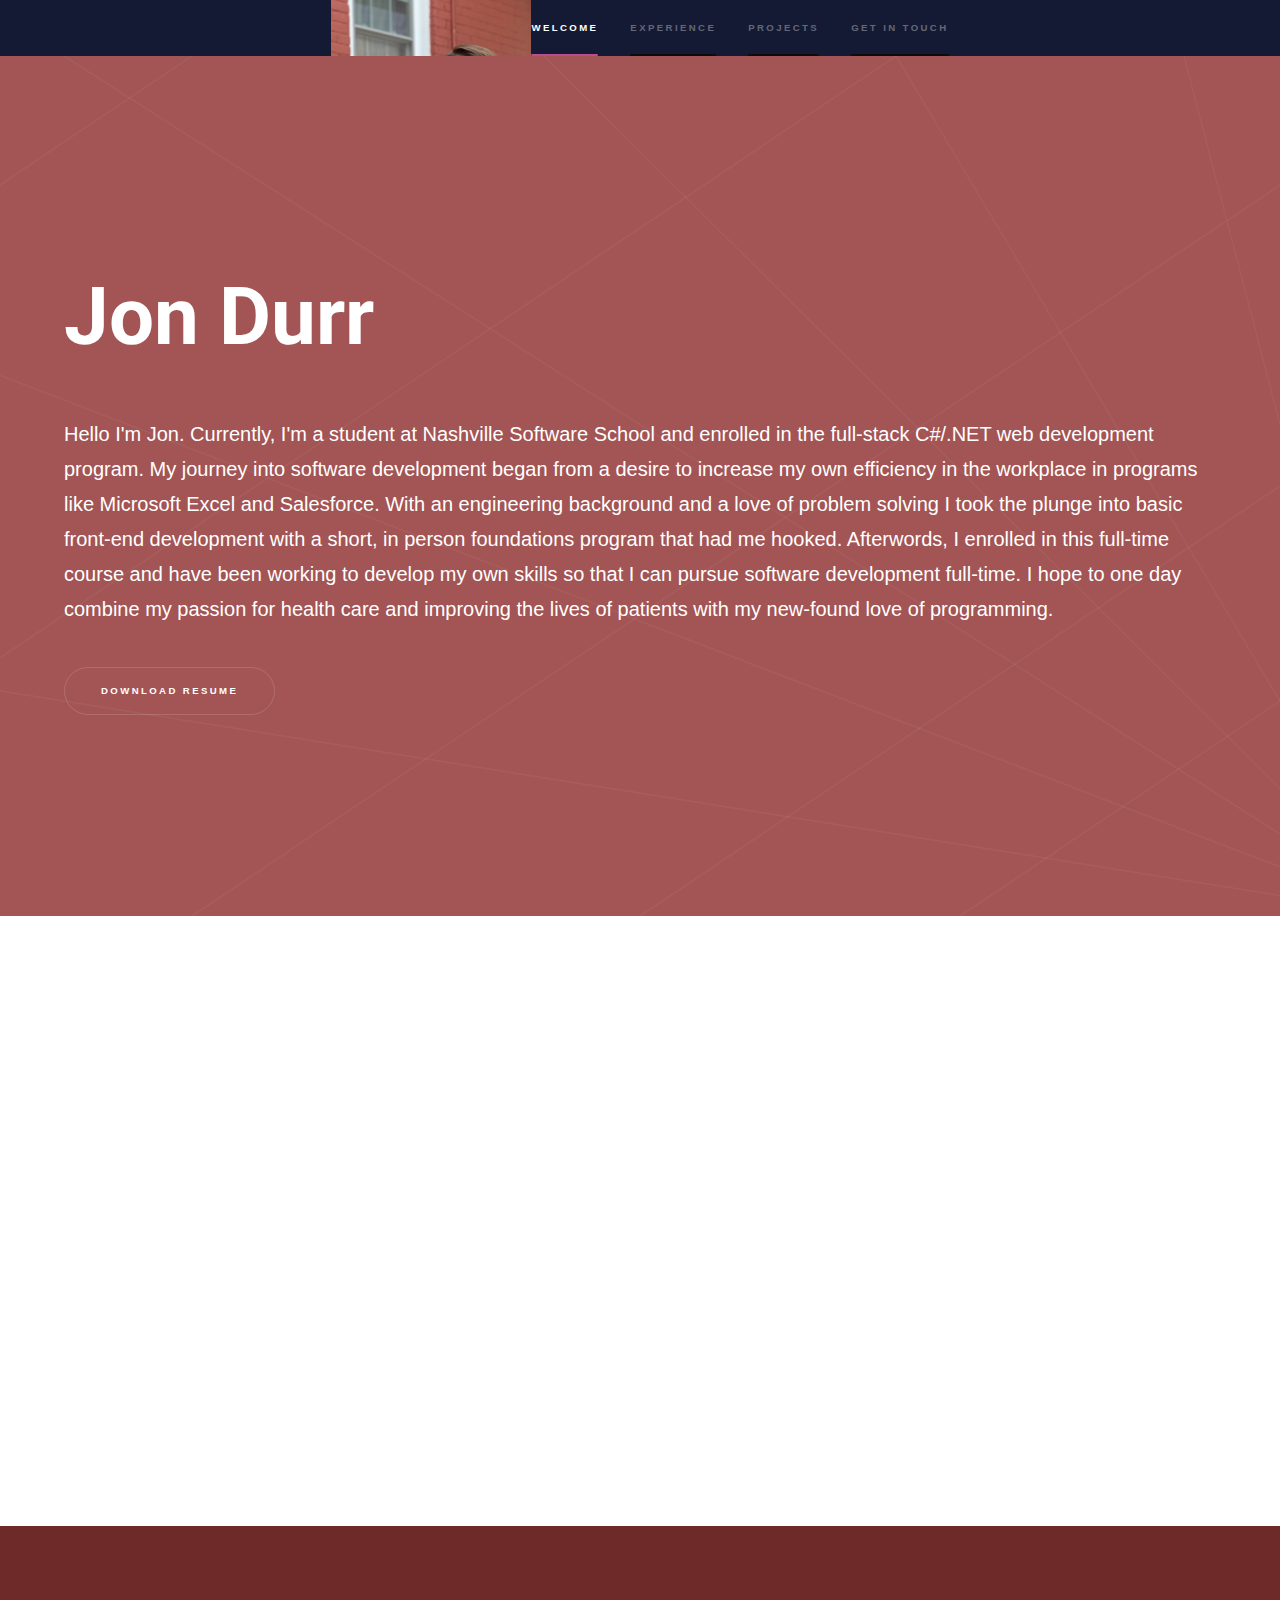
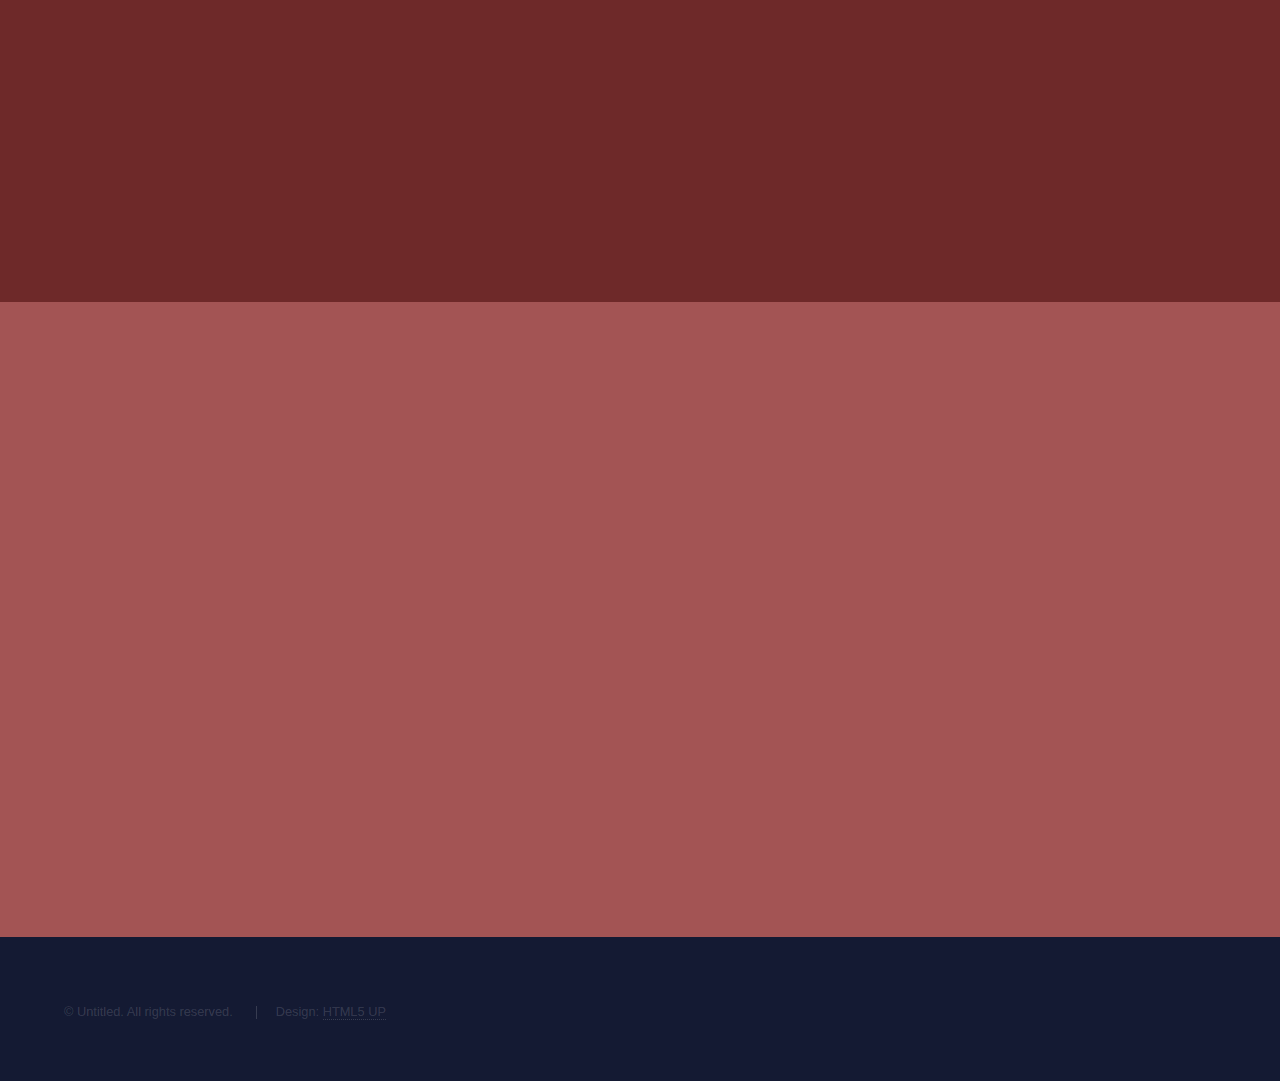
==== commit c36fdb5b: "styling and entered Boulder Buddy project" ====
--- a/index.html
+++ b/index.html
@@ -13,6 +13,7 @@
 	<link rel="stylesheet" href="assets/css/main.css" />
 	<noscript>
 		<link rel="stylesheet" href="assets/css/noscript.css" /></noscript>
+	<link href="https://fonts.googleapis.com/css2?family=Roboto:wght@900&display=swap" rel="stylesheet">
 </head>
 
 <body class="is-preload">
@@ -40,15 +41,23 @@
 		<!-- Intro -->
 		<section id="intro" class="wrapper style1 fullscreen fade-up">
 			<div class="inner">
-				<h1>Jon Durr</h1>
-				<p>Hello I'm Jon. Currently, I'm a student at Nashville Software School and enrolled in the full-stack
-					C#/.NET web development program. My journey into software development began from a desire to
-					increase my own efficiency in the workplace in programs like Microsoft Excel and Salesforce. With an
-					engineering background and a love of problem solving I took the plunge into basic front-end
-					development with a short, in person foundations program that had me hooked. Afterwords, I enrolled
-					in this full-time course and have been working to develop my own skills so that I can pursue
-					software development full-time. I hope to one day combine my passion for health care and improving
-					the lives of patients with my new-found love of programming.</p>
+				<div class="container">
+					<div class="circle"></div>
+					<h1 class="nameHeader">Jon Durr</h1>
+					<p>Hello I'm Jon. Currently, I'm a student at Nashville Software School and enrolled in the
+						full-stack
+						C#/.NET web development program. My journey into software development began from a desire to
+						increase my own efficiency in the workplace in programs like Microsoft Excel and Salesforce.
+						With an
+						engineering background and a love of problem solving I took the plunge into basic front-end
+						development with a short, in person foundations program that had me hooked. Afterwords, I
+						enrolled
+						in this full-time course and have been working to develop my own skills so that I can pursue
+						software development full-time. I hope to one day combine my passion for health care and
+						improving
+						the lives of patients with my new-found love of programming.
+					</p>
+				</div>
 				<ul class="actions">
 					<li><a href="#one" class="button scrolly">Download Resume</a></li>
 				</ul>
@@ -57,47 +66,40 @@
 
 		<!-- One -->
 		<section id="one" class="wrapper style3 fade-up">
-			<div class="inner">
-				<h2>Experience</h2>
-				<p>Phasellus convallis elit id ullamcorper pulvinar. Duis aliquam turpis mauris, eu ultricies erat
-					malesuada quis. Aliquam dapibus, lacus eget hendrerit bibendum, urna est aliquam sem, sit amet
-					imperdiet est velit quis lorem.</p>
+			<div class="inner innerHeader">
+				<h2>Technologies</h2>
 				<div class="features">
-					<section>
+					<section className="skillContainer">
 						<span class="icon solid major fa-code"></span>
-						<h3>Lorem ipsum amet</h3>
-						<p>Phasellus convallis elit id ullam corper amet et pulvinar. Duis aliquam turpis mauris, sed
-							ultricies erat dapibus.</p>
-					</section>
-					<section>
+						<div className="skillItem">
+							<h3>Front-End Development</h3>
+							<p>
+								Details
+							</p>
+						</div>
+					</section>
+					<section className="skillContainer">
 						<span class="icon solid major fa-lock"></span>
-						<h3>Aliquam sed nullam</h3>
-						<p>Phasellus convallis elit id ullam corper amet et pulvinar. Duis aliquam turpis mauris, sed
-							ultricies erat dapibus.</p>
-					</section>
-					<section>
+						<div className="skillItem">
+							<h3>Skill</h3>
+							<p>details
+						</div>
+						</p>
+					</section>
+					<section className="skillContainer">
 						<span class="icon solid major fa-cog"></span>
-						<h3>Sed erat ullam corper</h3>
-						<p>Phasellus convallis elit id ullam corper amet et pulvinar. Duis aliquam turpis mauris, sed
-							ultricies erat dapibus.</p>
-					</section>
-					<section>
+						<div className="skillItem">
+							<h3>Skill</h3>
+							<p>details
+						</div>
+						</p>
+					</section>
+					<section className="skillContainer">
 						<span class="icon solid major fa-desktop"></span>
-						<h3>Veroeros quis lorem</h3>
-						<p>Phasellus convallis elit id ullam corper amet et pulvinar. Duis aliquam turpis mauris, sed
-							ultricies erat dapibus.</p>
-					</section>
-					<section>
-						<span class="icon solid major fa-link"></span>
-						<h3>Urna quis bibendum</h3>
-						<p>Phasellus convallis elit id ullam corper amet et pulvinar. Duis aliquam turpis mauris, sed
-							ultricies erat dapibus.</p>
-					</section>
-					<section>
-						<span class="icon major fa-gem"></span>
-						<h3>Aliquam urna dapibus</h3>
-						<p>Phasellus convallis elit id ullam corper amet et pulvinar. Duis aliquam turpis mauris, sed
-							ultricies erat dapibus.</p>
+						<div className="skillItem">
+							<h3>Skill</h3>
+							<p>details</p>
+						</div>
 					</section>
 				</div>
 				<ul class="actions">
@@ -109,40 +111,15 @@
 		<!-- Two -->
 		<section id="two" class="wrapper style2 spotlights">
 			<section>
-				<a href="#" class="image"><img src="images/pic01.jpg" alt="" data-position="center center" /></a>
+				<a href="https://boulder-buddy.herokuapp.com" target="_blank" class="image boulderBuddyImg"><img src="images/BoulderBuddyLogin.png" alt="" data-position="center center" /></a>
+				<a href="https://boulder-buddy.herokuapp.com" target="_blank" class="image boulderBuddyImg"><img src="images/boulderBuddyHome.png" alt="" data-position="center center" /></a>
 				<div class="content">
 					<div class="inner">
-						<h2>Sed ipsum dolor</h2>
-						<p>Phasellus convallis elit id ullamcorper pulvinar. Duis aliquam turpis mauris, eu ultricies
-							erat malesuada quis. Aliquam dapibus.</p>
+						<h2>Boulder Buddy</h2>
+						<p>paragraph.</p>
 						<ul class="actions">
-							<li><a href="generic.html" class="button">Learn more</a></li>
-						</ul>
-					</div>
-				</div>
-			</section>
-			<section>
-				<a href="#" class="image"><img src="images/pic02.jpg" alt="" data-position="top center" /></a>
-				<div class="content">
-					<div class="inner">
-						<h2>Feugiat consequat</h2>
-						<p>Phasellus convallis elit id ullamcorper pulvinar. Duis aliquam turpis mauris, eu ultricies
-							erat malesuada quis. Aliquam dapibus.</p>
-						<ul class="actions">
-							<li><a href="generic.html" class="button">Learn more</a></li>
-						</ul>
-					</div>
-				</div>
-			</section>
-			<section>
-				<a href="#" class="image"><img src="images/pic03.jpg" alt="" data-position="25% 25%" /></a>
-				<div class="content">
-					<div class="inner">
-						<h2>Ultricies aliquam</h2>
-						<p>Phasellus convallis elit id ullamcorper pulvinar. Duis aliquam turpis mauris, eu ultricies
-							erat malesuada quis. Aliquam dapibus.</p>
-						<ul class="actions">
-							<li><a href="generic.html" class="button">Learn more</a></li>
+							<li><a href="https://boulder-buddy.herokuapp.com" target="_blank" class="button">Visit</a></li>
+							<li><a href="https://github.com/durrjp/Boulder_Buddy" target="_blank" class="button">GitHub</a></li>
 						</ul>
 					</div>
 				</div>
@@ -153,9 +130,7 @@
 		<section id="three" class="wrapper style1 fade-up">
 			<div class="inner">
 				<h2>Get in touch</h2>
-				<p>Phasellus convallis elit id ullamcorper pulvinar. Duis aliquam turpis mauris, eu ultricies erat
-					malesuada quis. Aliquam dapibus, lacus eget hendrerit bibendum, urna est aliquam sem, sit amet
-					imperdiet est velit quis lorem.</p>
+				<p>paragraph</p>
 				<div class="split style1">
 					<section>
 						<form method="post" action="#">
--- a/assets/css/main.css
+++ b/assets/css/main.css
@@ -81,7 +81,6 @@
 nav,
 output,
 ruby,
-section,
 summary,
 time,
 mark,
@@ -188,9 +187,7 @@
 	box-sizing: inherit;
 }
 
-body {
-	background: #3fc1e2;
-}
+
 
 body.is-preload *,
 body.is-preload *:before,
@@ -211,10 +208,10 @@
 input,
 select,
 textarea {
-	color: rgba(255, 255, 255, 0.55);
+	color: white;
 	font-family: Arial, Helvetica, sans-serif;
 	font-size: 16.5pt;
-	font-weight: normal;
+	font-weight: lighter;
 	line-height: 1.75;
 }
 
@@ -287,7 +284,6 @@
 h4,
 h5,
 h6 {
-	color: #ffffff;
 	font-weight: bold;
 	line-height: 1.5;
 	margin: 0 0 0.5em 0;
@@ -2106,15 +2102,15 @@
 	-ms-flex-wrap: wrap;
 	flex-wrap: wrap;
 	border-radius: 0.25em;
-	border: solid 1px rgba(255, 255, 255, 0.15);
-	background: rgba(255, 255, 255, 0.05);
+	border: solid 1px white;
+	background: rgb(214, 166, 160);
 	margin: 0 0 2em 0;
 }
 
 .features section {
 	padding: 3.5em 3em 1em 7em;
 	width: 50%;
-	border-top: solid 1px rgba(255, 255, 255, 0.15);
+	border-top: solid 10px white;
 	position: relative;
 }
 
@@ -2123,7 +2119,7 @@
 }
 
 .features section:nth-child(2n) {
-	border-left: solid 1px rgba(255, 255, 255, 0.15);
+	border-left: solid 10px white;
 }
 
 .features section .icon {
@@ -2431,10 +2427,10 @@
 	-webkit-appearance: none;
 	-ms-appearance: none;
 	appearance: none;
-	background: rgba(255, 255, 255, 0.05);
+	background: white;
 	border-radius: 0.25em;
 	border: none;
-	border: solid 1px rgba(255, 255, 255, 0.15);
+	border: solid 1px rgba(218, 217, 217);
 	color: inherit;
 	display: block;
 	outline: 0;
@@ -2463,10 +2459,6 @@
 }
 
 select {
-	background-image: url("data:image/svg+xml;charset=utf8,%3Csvg xmlns='http://www.w3.org/2000/svg' width='40' height='40' preserveAspectRatio='none' viewBox='0 0 40 40'%3E%3Cpath d='M9.4,12.3l10.4,10.4l10.4-10.4c0.2-0.2,0.5-0.4,0.9-0.4c0.3,0,0.6,0.1,0.9,0.4l3.3,3.3c0.2,0.2,0.4,0.5,0.4,0.9 c0,0.4-0.1,0.6-0.4,0.9L20.7,31.9c-0.2,0.2-0.5,0.4-0.9,0.4c-0.3,0-0.6-0.1-0.9-0.4L4.3,17.3c-0.2-0.2-0.4-0.5-0.4-0.9 c0-0.4,0.1-0.6,0.4-0.9l3.3-3.3c0.2-0.2,0.5-0.4,0.9-0.4S9.1,12.1,9.4,12.3z' fill='rgba(255, 255, 255, 0.15)' /%3E%3C/svg%3E");
-	background-size: 1.25rem;
-	background-repeat: no-repeat;
-	background-position: calc(100% - 1rem) center;
 	height: 2.75em;
 	padding-right: 2.75em;
 	text-overflow: ellipsis;
@@ -2670,7 +2662,7 @@
 }
 
 .wrapper.style3 .icon.major:before {
-	color: #b74e91;
+	color: #141a33;
 }
 
 .wrapper.style3-alt .icon.major:before {
@@ -3119,7 +3111,7 @@
 	-webkit-flex-direction: row;
 	-ms-flex-direction: row;
 	flex-direction: row;
-	min-height: 22.5em;
+	min-height: 23.5em;
 }
 
 body.is-ie .spotlights>section {
@@ -3128,11 +3120,11 @@
 
 .spotlights>section>.image {
 	background-position: center center;
-	background-size: cover;
 	border-radius: 0;
+	background-repeat: no-repeat;
 	display: block;
-	position: relative;
 	width: 25em;
+	padding: 0 1em;
 }
 
 .spotlights>section>.image img {
@@ -3145,7 +3137,7 @@
 	-webkit-transition: opacity 1s ease;
 	-ms-transition: opacity 1s ease;
 	transition: opacity 1s ease;
-	background: rgba(49, 36, 80, 0.9);
+	background: rgb(110, 41, 41);
 	content: '';
 	display: block;
 	height: 100%;
@@ -3157,7 +3149,7 @@
 }
 
 .spotlights>section>.content {
-	padding: 4em 5em 2em 5em;
+	padding: 10em 5em 4em 5em;
 	display: -moz-flex;
 	display: -webkit-flex;
 	display: -ms-flex;
@@ -3224,7 +3216,7 @@
 
 	.spotlights>section>.image {
 		width: 100%;
-		height: 50vh;
+		min-height: 25.5em;
 	}
 
 	.spotlights>section>.content {
@@ -3245,7 +3237,7 @@
 
 	.spotlights>section>.image {
 		height: 50vh;
-		min-height: 15em;
+		min-height: 34.5em;
 	}
 
 	.spotlights>section>.content {
@@ -3363,27 +3355,27 @@
 }
 
 .wrapper.style1 {
-	background-color: #7C7E99;
+	background: rgb(163, 84, 84);
 }
 
 .wrapper.style1-alt {
-	background-color: #152733;
+	background-color: #141a33;
 }
 
 .wrapper.style2 {
-	background-color: #7C7E99;
+	background-color: white;
 }
 
 .wrapper.style2-alt {
-	background-color: #3e4094;
+	background-color: rgb(163, 84, 84);
 }
 
 .wrapper.style3 {
-	background-color: #7C7E99;
+	background-color: white;
 }
 
 .wrapper.style3-alt {
-	background-color: #953d75;
+	background-color: #4E92BF;
 }
 
 .wrapper.fullscreen {
@@ -3493,7 +3485,7 @@
 	display: -webkit-flex;
 	display: -ms-flex;
 	display: flex;
-	background-color: #5e42a6;
+	background-color: #141a33;
 	cursor: default;
 	padding: 1.75em 2em;
 }
@@ -3591,6 +3583,16 @@
 	margin-left: 18em;
 }
 
+#wrapper {
+	background-attachment: fixed;
+	background-image: url(images/intro.svg);
+	background-position: top right;
+	background-repeat: no-repeat;
+	background-size: 100% 100%;
+}
+
+
+
 @media screen and (max-width: 1280px) {
 
 	#sidebar+#wrapper {
@@ -3647,7 +3649,7 @@
 
 #sidebar {
 	padding: 2.5em 2.5em 0.5em 2.5em;
-	background: #152733;
+	background: #141a33;
 	cursor: default;
 	height: 100vh;
 	left: 0;
@@ -3660,9 +3662,7 @@
 	z-index: 10000;
 }
 
-.jonImgContainer {
-	text-align: center;
-}
+
 
 #sidebar>.inner {
 	display: -moz-flex;
@@ -3999,15 +3999,15 @@
 }
 
 /* Intro */
-
 #intro {
 	background-attachment: fixed;
-	background-image: url("images/intro.svg");
+	background-image: url(images/intro.svg);
 	background-position: top right;
 	background-repeat: no-repeat;
 	background-size: 100% 100%;
 }
 
+
 #intro p {
 	font-size: 1.25em;
 }
@@ -4034,4 +4034,39 @@
 		background-attachment: scroll;
 	}
 
+}
+
+/* mine */
+.jonImgContainer {
+	text-align: center;
+}
+
+.innerHeader {
+	color: #19191a;
+	font-family: 'Roboto', sans-serif;
+}
+
+.content {
+	color: white;
+	background-color: rgb(110, 41, 41);
+}
+
+.skillContainer {
+	background-color: rgb(100, 100, 100) !important;
+	margin: 10px
+}
+
+.skillItem {
+	background-color: white;
+}
+
+.nameHeader {
+	font-family: 'Roboto', sans-serif;
+	font-size: 5em;
+}
+
+
+.boulderBuddyImg {
+	background-color: rgb(214, 166, 160);
+	align-items: center;
 }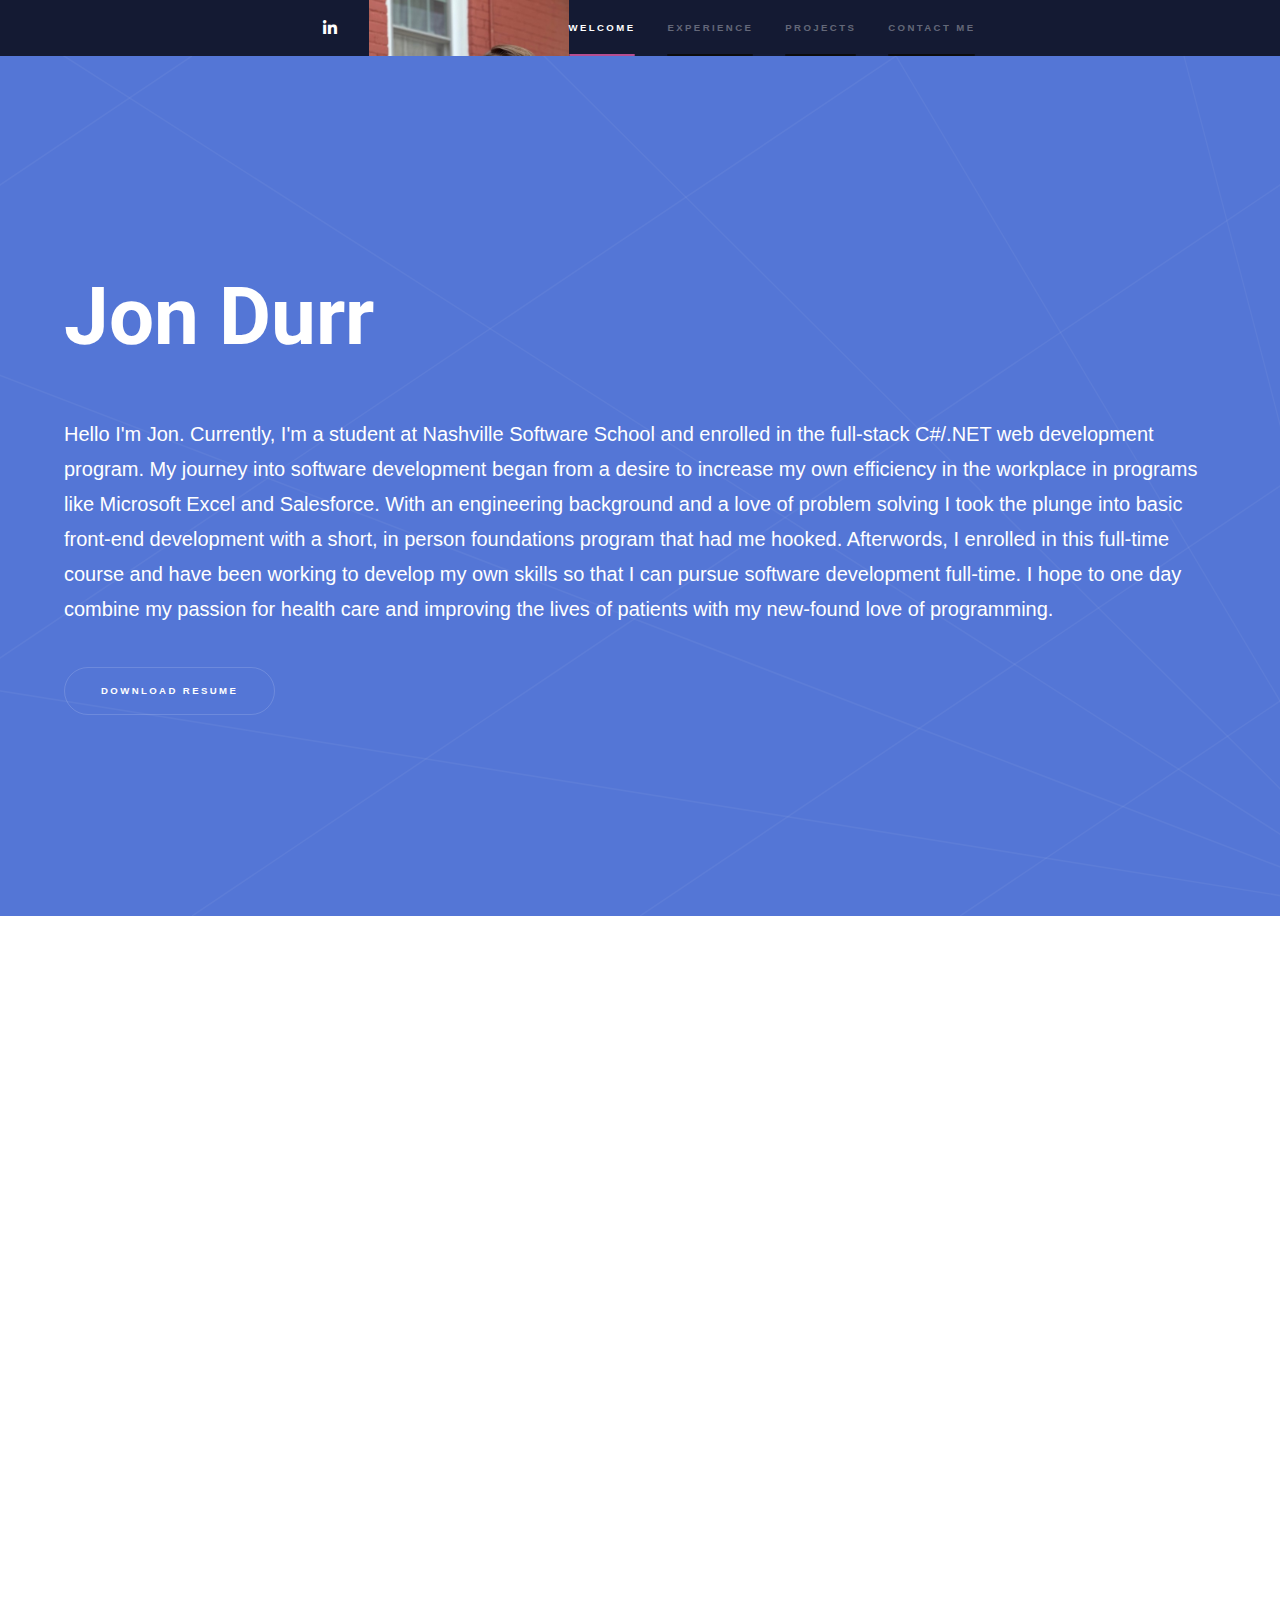
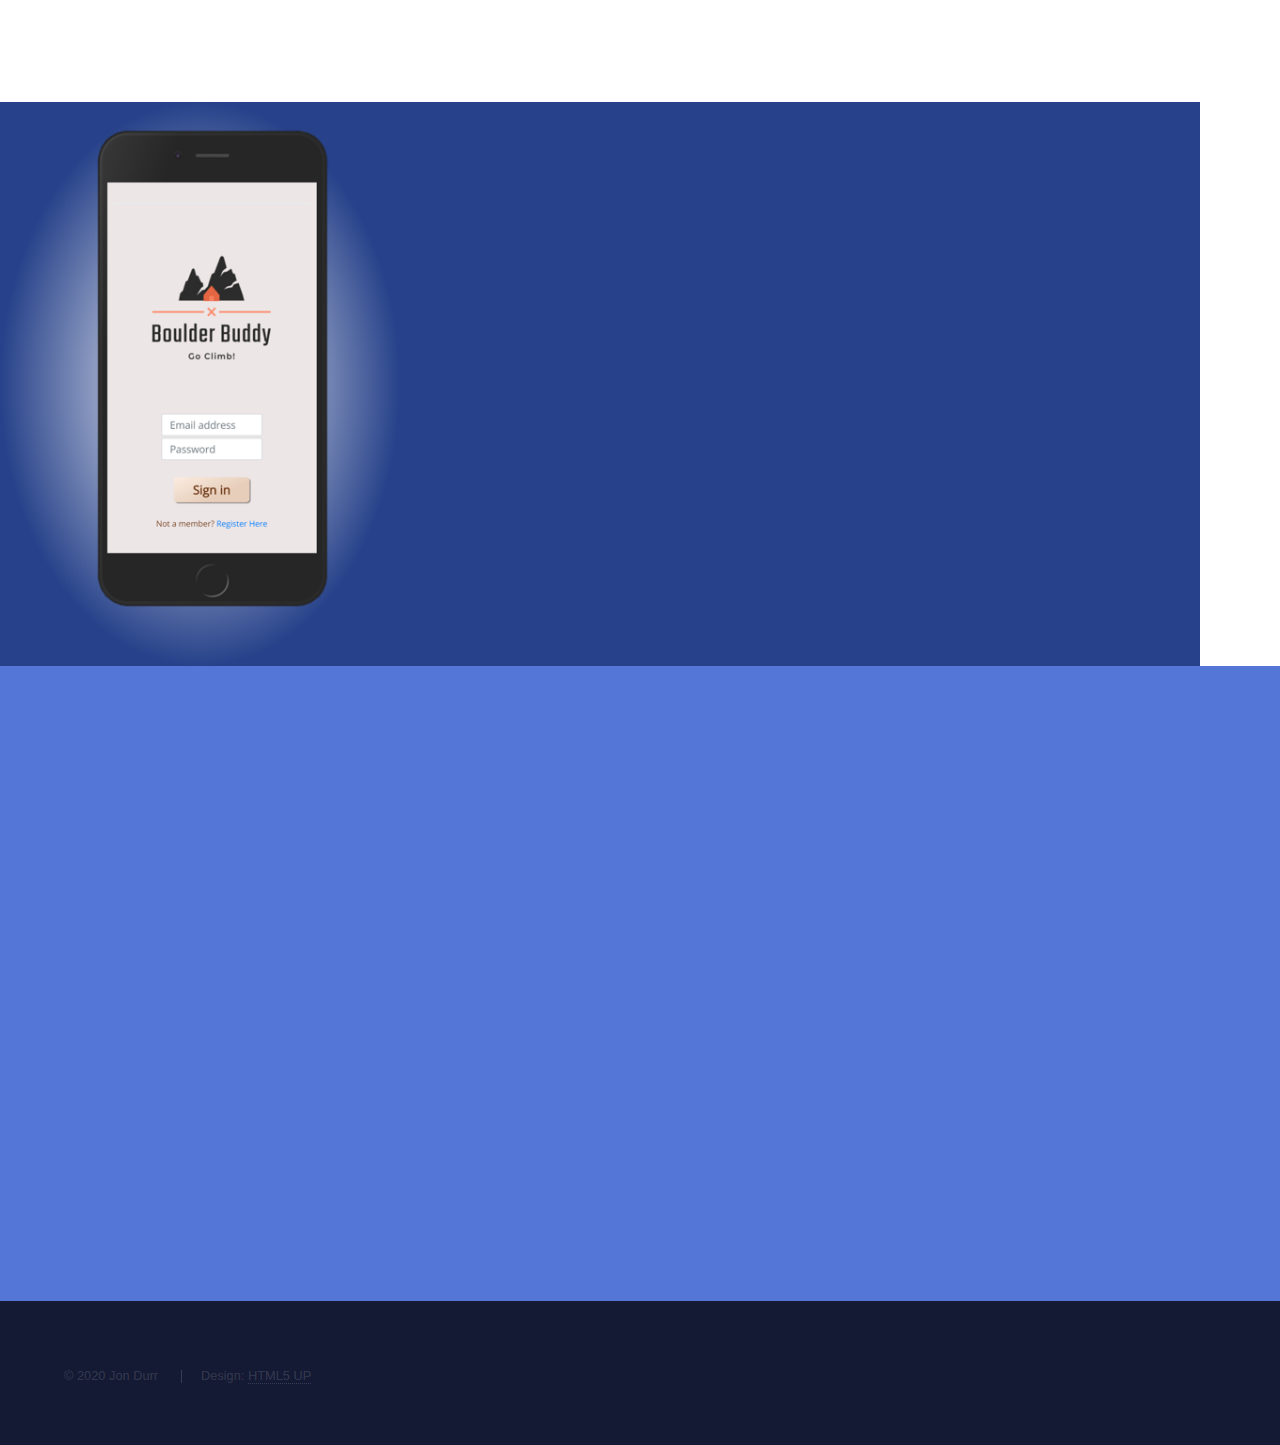
==== commit 915afc2e: "styling and technology icons" ====
--- a/index.html
+++ b/index.html
@@ -7,7 +7,7 @@
 <html>
 
 <head>
-	<title>Hyperspace by HTML5 UP</title>
+	<title>Jon Durr - Personal Website</title>
 	<meta charset="utf-8" />
 	<meta name="viewport" content="width=device-width, initial-scale=1, user-scalable=no" />
 	<link rel="stylesheet" href="assets/css/main.css" />
@@ -22,14 +22,26 @@
 	<section id="sidebar">
 		<div class="inner">
 			<div class="jonImgContainer">
-				<img width="200px" src="/images/LinkedInPic.png" alt="picture">
+				<div class="iconList">
+					<div class="sidebarIcon"><a href="https://www.linkedin.com/in/durrjp" target="_blank" class="icon sidebarIconColor brands fa-linkedin-in"><span
+						class="label">LinkedIn</span></a></div>
+					<div class="sidebarIcon"><a href="https://github.com/durrjp" target="_blank" class="icon sidebarIconColor brands fa-github"><span class="label">GitHub</span></a>
+					</div>
+					<div class="sidebarIcon"><a href="" target="_blank" class="icon sidebarIconColor brands fa-facebook-f"><span
+						class="label">Facebook</span></a></div>
+					<div class="sidebarIcon"><a href="" target="_blank" class="icon sidebarIconColor brands fa-instagram"><span
+								class="label">Instagram</span></a></div>
+				</div>
+				<div className="picOfMeContainer">
+					<img width="200px" src="/images/LinkedInPic.png" alt="picture">
+				</div>
 			</div>
 			<nav>
 				<ul>
 					<li><a href="#intro">Welcome</a></li>
 					<li><a href="#one">Experience</a></li>
 					<li><a href="#two">Projects</a></li>
-					<li><a href="#three">Get in touch</a></li>
+					<li><a href="#three">Contact Me</a></li>
 				</ul>
 			</nav>
 		</div>
@@ -68,6 +80,18 @@
 		<section id="one" class="wrapper style3 fade-up">
 			<div class="inner innerHeader">
 				<h2>Technologies</h2>
+				<div class="technologyIcons">
+					<img title="HTML5" class="techIcon" src="/images/html5.svg" alt="">
+					<img title="CSS3" class="techIcon" src="/images/css3.svg" alt="">
+					<img title="Javascript" class="techIcon" src="/images/javascript.svg" alt="">
+					<img title="VS Code" class="techIcon" src="/images/vsCode.svg" alt="">
+					<img title="React" class="react" src="/images/react.svg" alt="">
+					<img title="Git" class="techIcon" src="/images/git.svg" alt="">
+					<img title="GitHub" class="techIcon" src="/images/gitHub.svg" alt="">
+					<img title="Chart-js" class="chart" src="/images/chartjs.svg" alt="">
+					<img title="Heroku" class="techIcon" src="/images/heroku.svg" alt="">
+					<img title="Figma" class="figma" src="/images/figma-1.svg" alt="">
+				</div>
 				<div class="features">
 					<section className="skillContainer">
 						<span class="icon solid major fa-code"></span>
@@ -103,7 +127,7 @@
 					</section>
 				</div>
 				<ul class="actions">
-					<li><a href="generic.html" class="button">Learn more</a></li>
+					<li><a href="" class="button">Learn more</a></li>
 				</ul>
 			</div>
 		</section>
@@ -111,8 +135,7 @@
 		<!-- Two -->
 		<section id="two" class="wrapper style2 spotlights">
 			<section>
-				<a href="https://boulder-buddy.herokuapp.com" target="_blank" class="image boulderBuddyImg"><img src="images/BoulderBuddyLogin.png" alt="" data-position="center center" /></a>
-				<a href="https://boulder-buddy.herokuapp.com" target="_blank" class="image boulderBuddyImg"><img src="images/boulderBuddyHome.png" alt="" data-position="center center" /></a>
+				<a href="https://boulder-buddy.herokuapp.com" target="_blank" class="image boulderBuddyImg"><img src="images/BoulderBuddyLogin.png" class="appImage" alt="" data-position="center center" /></a>
 				<div class="content">
 					<div class="inner">
 						<h2>Boulder Buddy</h2>
@@ -129,7 +152,7 @@
 		<!-- Three -->
 		<section id="three" class="wrapper style1 fade-up">
 			<div class="inner">
-				<h2>Get in touch</h2>
+				<h2>Contact Me</h2>
 				<p>paragraph</p>
 				<div class="split style1">
 					<section>
@@ -153,11 +176,11 @@
 							</ul>
 						</form>
 					</section>
-					<section>
+					<section id="three">
 						<ul class="contact">
 							<li>
 								<h3>Email</h3>
-								<a href="#">durrjp1@gmail.com</a>
+								<a href = "mailto: durrjp1@gmail.com">durrjp1@gmail.com</a>
 							</li>
 							<li>
 								<h3>Phone</h3>
@@ -166,16 +189,17 @@
 							<li>
 								<h3>Social</h3>
 								<ul class="icons">
-									<li><a href="#" class="icon brands fa-twitter"><span
-												class="label">Twitter</span></a></li>
+									<li><a href="https://www.linkedin.com/in/durrjp/" class="icon brands fa-linkedin-in"><span
+										class="label">LinkedIn</span></a>
+									</li>
+									<li><a href="https://github.com/durrjp" class="icon brands fa-github"><span class="label">GitHub</span></a>
+									</li>
 									<li><a href="#" class="icon brands fa-facebook-f"><span
-												class="label">Facebook</span></a></li>
-									<li><a href="#" class="icon brands fa-github"><span class="label">GitHub</span></a>
+										class="label">Facebook</span></a>
 									</li>
 									<li><a href="#" class="icon brands fa-instagram"><span
-												class="label">Instagram</span></a></li>
-									<li><a href="#" class="icon brands fa-linkedin-in"><span
-												class="label">LinkedIn</span></a></li>
+												class="label">Instagram</span></a>
+									</li>
 								</ul>
 							</li>
 						</ul>
@@ -190,7 +214,7 @@
 	<footer id="footer" class="wrapper style1-alt">
 		<div class="inner">
 			<ul class="menu">
-				<li>&copy; Untitled. All rights reserved.</li>
+				<li>&copy; 2020 Jon Durr</li>
 				<li>Design: <a href="http://html5up.net">HTML5 UP</a></li>
 			</ul>
 		</div>
--- a/assets/css/main.css
+++ b/assets/css/main.css
@@ -2103,7 +2103,7 @@
 	flex-wrap: wrap;
 	border-radius: 0.25em;
 	border: solid 1px white;
-	background: rgb(214, 166, 160);
+	background: rgb(160, 192, 214);
 	margin: 0 0 2em 0;
 }
 
@@ -2427,7 +2427,7 @@
 	-webkit-appearance: none;
 	-ms-appearance: none;
 	appearance: none;
-	background: white;
+	background: rgba(255, 255, 255, 0.329);
 	border-radius: 0.25em;
 	border: none;
 	border: solid 1px rgba(218, 217, 217);
@@ -2635,7 +2635,7 @@
 	display: block;
 	background: #ffffff;
 	border-radius: 100%;
-	color: #312450;
+	color: #4e0a0a;
 	text-align: center;
 	line-height: 2.5em;
 	margin: 0 0 1.3em 0;
@@ -2662,7 +2662,7 @@
 }
 
 .wrapper.style3 .icon.major:before {
-	color: #141a33;
+	color: #aa3b3b;
 }
 
 .wrapper.style3-alt .icon.major:before {
@@ -3138,7 +3138,7 @@
 	-ms-transition: opacity 1s ease;
 	transition: opacity 1s ease;
 	background: rgb(110, 41, 41);
-	content: '';
+	content: normal;
 	display: block;
 	height: 100%;
 	left: 0;
@@ -3355,7 +3355,7 @@
 }
 
 .wrapper.style1 {
-	background: rgb(163, 84, 84);
+	background: rgb(84, 118, 214);
 }
 
 .wrapper.style1-alt {
@@ -4038,7 +4038,8 @@
 
 /* mine */
 .jonImgContainer {
-	text-align: center;
+	text-align: right;
+	display: flex;
 }
 
 .innerHeader {
@@ -4048,7 +4049,7 @@
 
 .content {
 	color: white;
-	background-color: rgb(110, 41, 41);
+	background-color: rgb(39, 66, 138);
 }
 
 .skillContainer {
@@ -4067,6 +4068,70 @@
 
 
 .boulderBuddyImg {
-	background-color: rgb(214, 166, 160);
+	background: radial-gradient(50% 50% at 50% 50%, rgb(253, 253, 253) 0%, rgb(39, 66, 138) 100%) !important;
 	align-items: center;
+}
+
+.appImage {
+	margin-top: 1.5em;
+	height: 90%;
+	margin-left: 3em;
+	display: block !important
+}
+
+.hidden {
+	display: none !important;
+}
+
+.iconList {
+	display: flex;
+	flex-flow: column nowrap;
+	text-decoration: none;
+	border-bottom: none;
+	justify-content: flex-end;
+	margin-right: 2em;
+	margin-top: auto;
+	margin-bottom: auto;
+}
+.sidebarIcon {
+	margin-left: 1em !important
+}
+
+.sidebarIcon:hover {
+	fill: orange
+}
+
+.technologyIcons {
+	display: flex;
+	flex-flow: row wrap;
+	justify-content: space-between;
+	margin-bottom: 5em;
+	bottom:0
+}
+
+.techIcon {
+	width: 4em;
+	bottom:0
+
+}
+
+.react {
+	width: 7em
+}
+.chart {
+	width: 6em
+}
+
+.figma {
+	height: 4em;
+	margin-top:auto;
+	margin-bottom: auto;
+
+}
+
+.picOfMeContainer {
+	border-radius: 10px;
+	max-height:4em;
+	width:auto;
+	padding-bottom: 0;
 }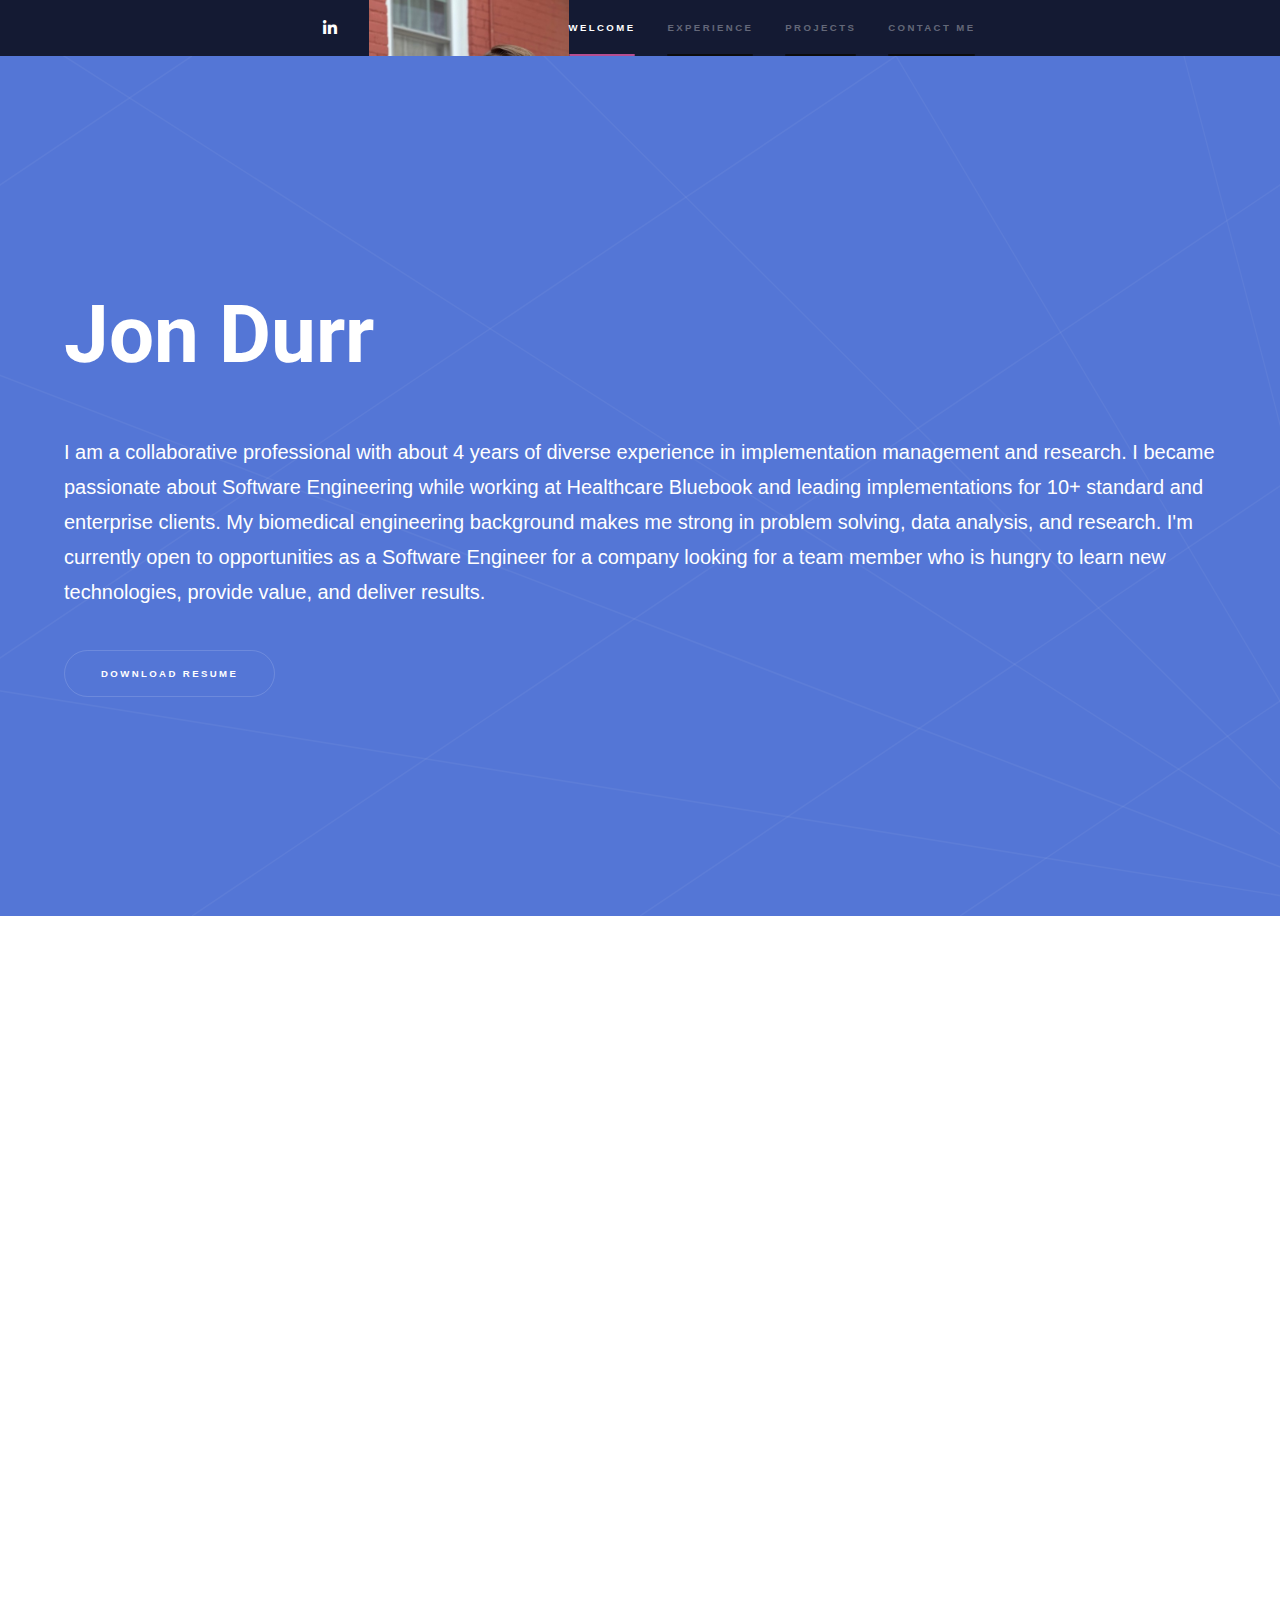
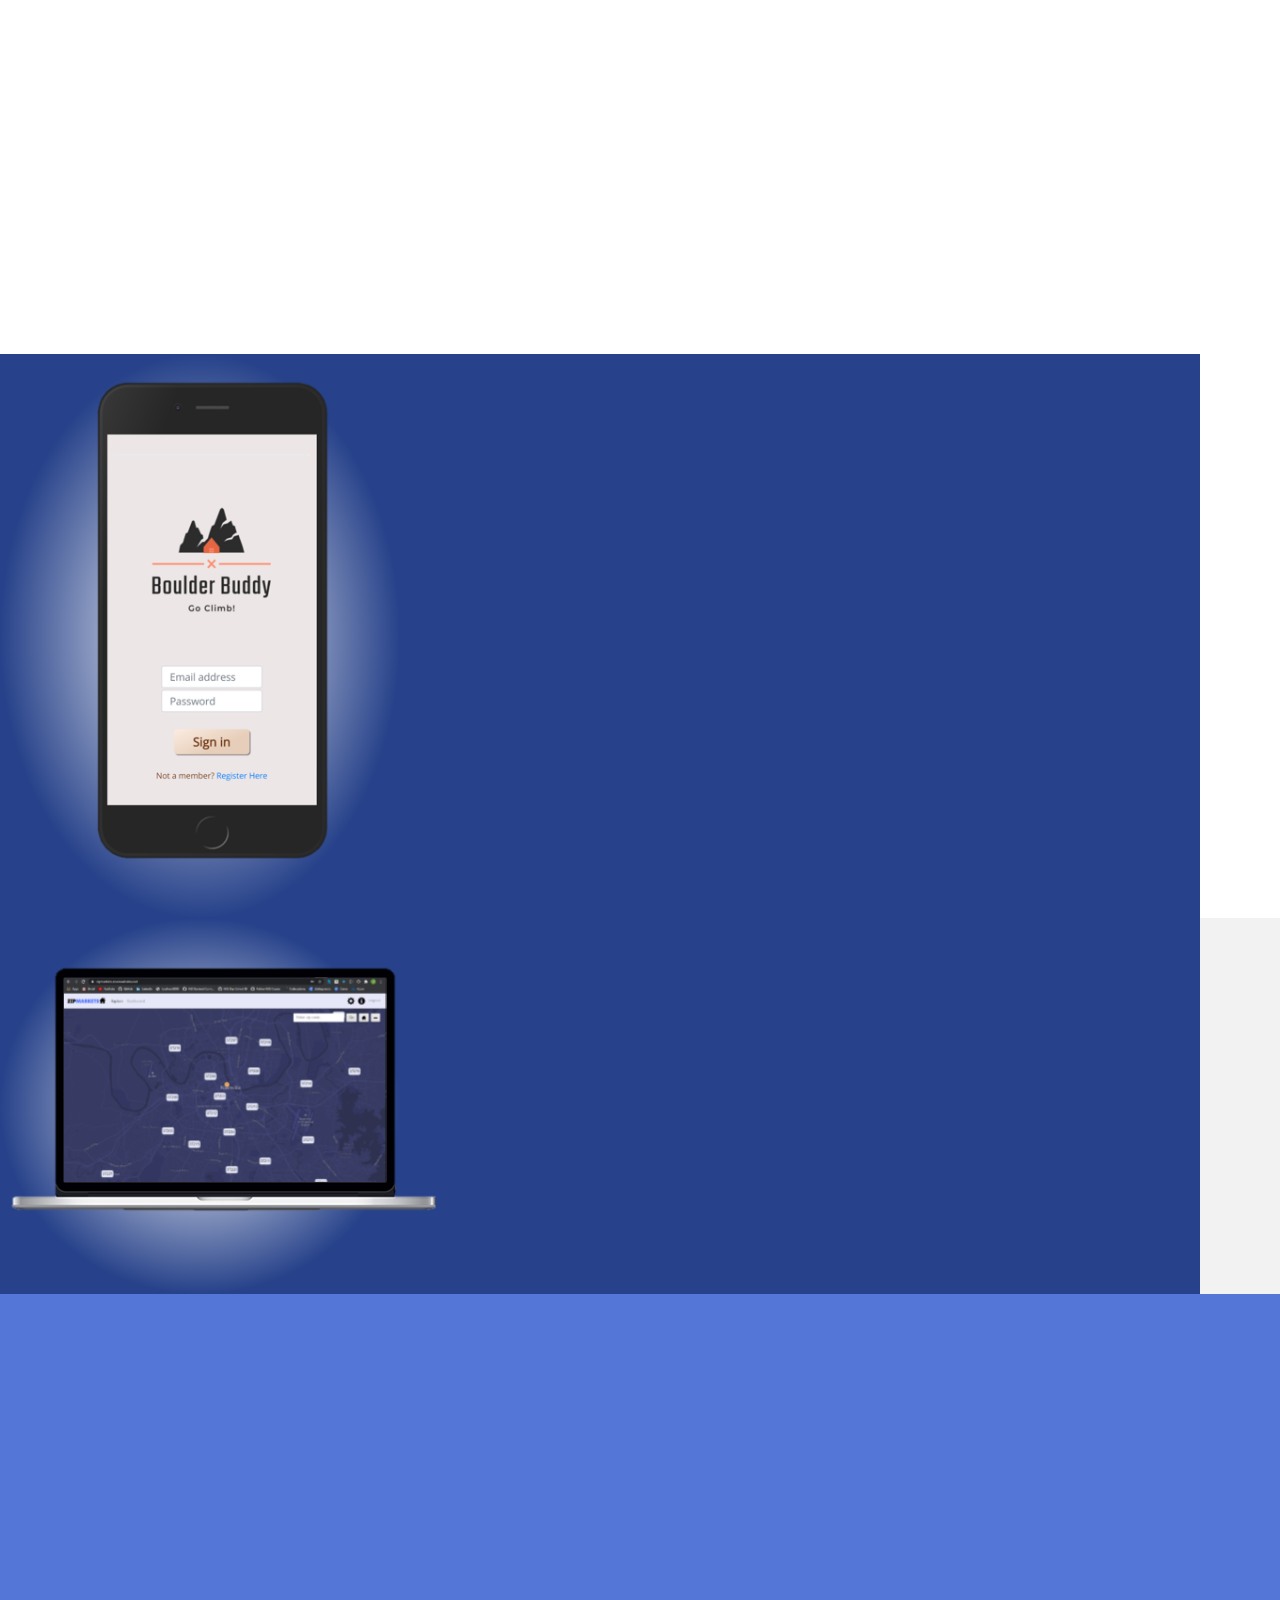
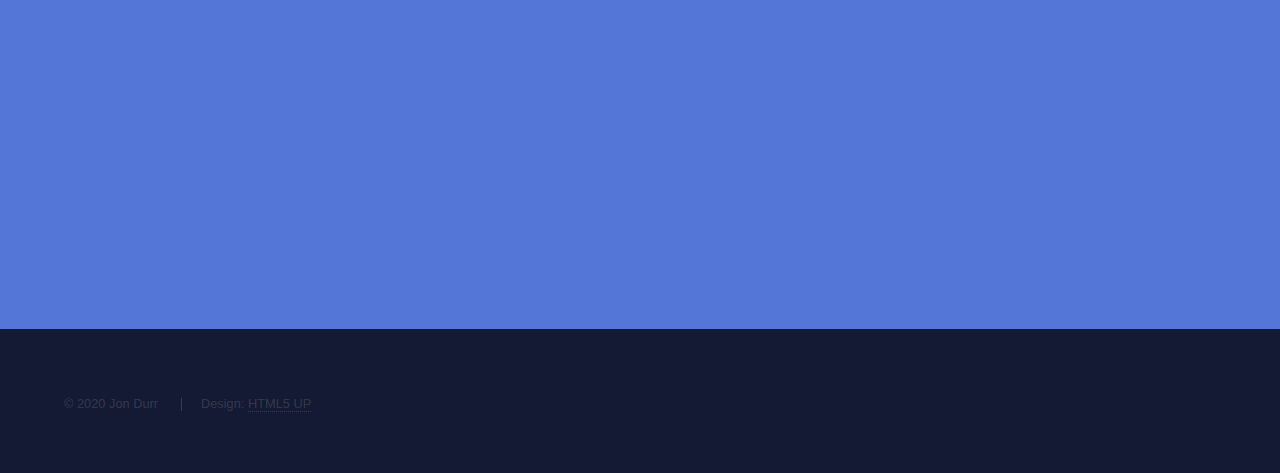
==== commit d7873b1c: "updating professional profile, adding experience, and adding zipmarkets to projects" ====
--- a/index.html
+++ b/index.html
@@ -56,22 +56,23 @@
 				<div class="container">
 					<div class="circle"></div>
 					<h1 class="nameHeader">Jon Durr</h1>
-					<p>Hello I'm Jon. Currently, I'm a student at Nashville Software School and enrolled in the
-						full-stack
-						C#/.NET web development program. My journey into software development began from a desire to
-						increase my own efficiency in the workplace in programs like Microsoft Excel and Salesforce.
-						With an
-						engineering background and a love of problem solving I took the plunge into basic front-end
-						development with a short, in person foundations program that had me hooked. Afterwords, I
-						enrolled
-						in this full-time course and have been working to develop my own skills so that I can pursue
-						software development full-time. I hope to one day combine my passion for health care and
-						improving
-						the lives of patients with my new-found love of programming.
+					<p>I am a collaborative professional
+						with about 4 years of diverse
+						experience in implementation
+						management and research. I
+						became passionate about
+						Software Engineering while
+						working at Healthcare Bluebook and leading implementations for 10+ standard and enterprise clients.
+						My biomedical engineering
+						background makes me strong in
+						problem solving, data analysis,
+						and research. I'm currently open to opportunities as a Software Engineer for a company looking for
+						a team member who is hungry to learn new technologies, provide value, and deliver results.
+ 
 					</p>
 				</div>
 				<ul class="actions">
-					<li><a href="#one" class="button scrolly">Download Resume</a></li>
+					<li><a href="/images/Resume-Extended-9.10.pdf" class="button scrolly" download>Download Resume</a></li>
 				</ul>
 			</div>
 		</section>
@@ -98,31 +99,40 @@
 						<div className="skillItem">
 							<h3>Front-End Development</h3>
 							<p>
-								Details
+								Experience building applications on the front-end from the ground up. Modeled and created wireframes
+								using Figma to then be implemented using Javascript and the React JS Framework.
 							</p>
 						</div>
 					</section>
 					<section className="skillContainer">
 						<span class="icon solid major fa-lock"></span>
 						<div className="skillItem">
-							<h3>Skill</h3>
-							<p>details
-						</div>
-						</p>
+							<h3>Back-End Development</h3>
+							<p>Designed and implemented RESTful APIs utilizing the C#/.NET stack. Connected APIs to the front end
+							   to support and deploy full stack applications. Also, connected APIs to SQL Server Database utilizing
+							   ADO.NET SQL calls and Entity Framework. 
+							</p>
+						</div>
+						
 					</section>
 					<section className="skillContainer">
 						<span class="icon solid major fa-cog"></span>
 						<div className="skillItem">
-							<h3>Skill</h3>
-							<p>details
-						</div>
-						</p>
+							<h3>Project Management</h3>
+							<p>Two and half years of experience in Account Management as an implementation manager. Was responsible for
+							   leading client implementations from sales hand-off to go-live and coordinating with development, data integration,
+							   and member services teams to support 100% on-time implementations.
+							</p>
+						</div>
+						
 					</section>
 					<section className="skillContainer">
 						<span class="icon solid major fa-desktop"></span>
 						<div className="skillItem">
-							<h3>Skill</h3>
-							<p>details</p>
+							<h3>Research</h3>
+							<p>One and a half years of experience as a Research Associate for a Pharmaceutical Research company. Developed
+							   my own experiments utilizing published articles and protocols to deliver results to lead scientists and management.
+							</p>
 						</div>
 					</section>
 				</div>
@@ -143,6 +153,34 @@
 						<ul class="actions">
 							<li><a href="https://boulder-buddy.herokuapp.com" target="_blank" class="button">Visit</a></li>
 							<li><a href="https://github.com/durrjp/Boulder_Buddy" target="_blank" class="button">GitHub</a></li>
+						</ul>
+					</div>
+				</div>
+			</section>
+			<section>
+				<a href="#" target="_blank" class="image boulderBuddyImg">
+				<svg class="zipmarketsSVG" width="500" height="500" viewBox="0 0 550 550" fill="none" xmlns="http://www.w3.org/2000/svg" xmlns:xlink="http://www.w3.org/1999/xlink">
+					<rect width="550" height="550" fill="url(#pattern0)"/>
+					<rect x="102" y="169" width="355" height="225" fill="url(#pattern1)"/>
+					<defs>
+					<pattern id="pattern0" patternContentUnits="objectBoundingBox" width="1" height="1">
+					<use xlink:href="#image0" transform="scale(0.00181818)"/>
+					</pattern>
+					<pattern id="pattern1" patternContentUnits="objectBoundingBox" width="1" height="1">
+					<use xlink:href="#image1" transform="translate(0 -0.0488413) scale(0.000714286 0.00112698)"/>
+					</pattern>
+					<image id="image0" width="550" height="550" xlink:href="[data-uri]"/>
+					<image id="image1" width="1400" height="974" xlink:href="[data-uri]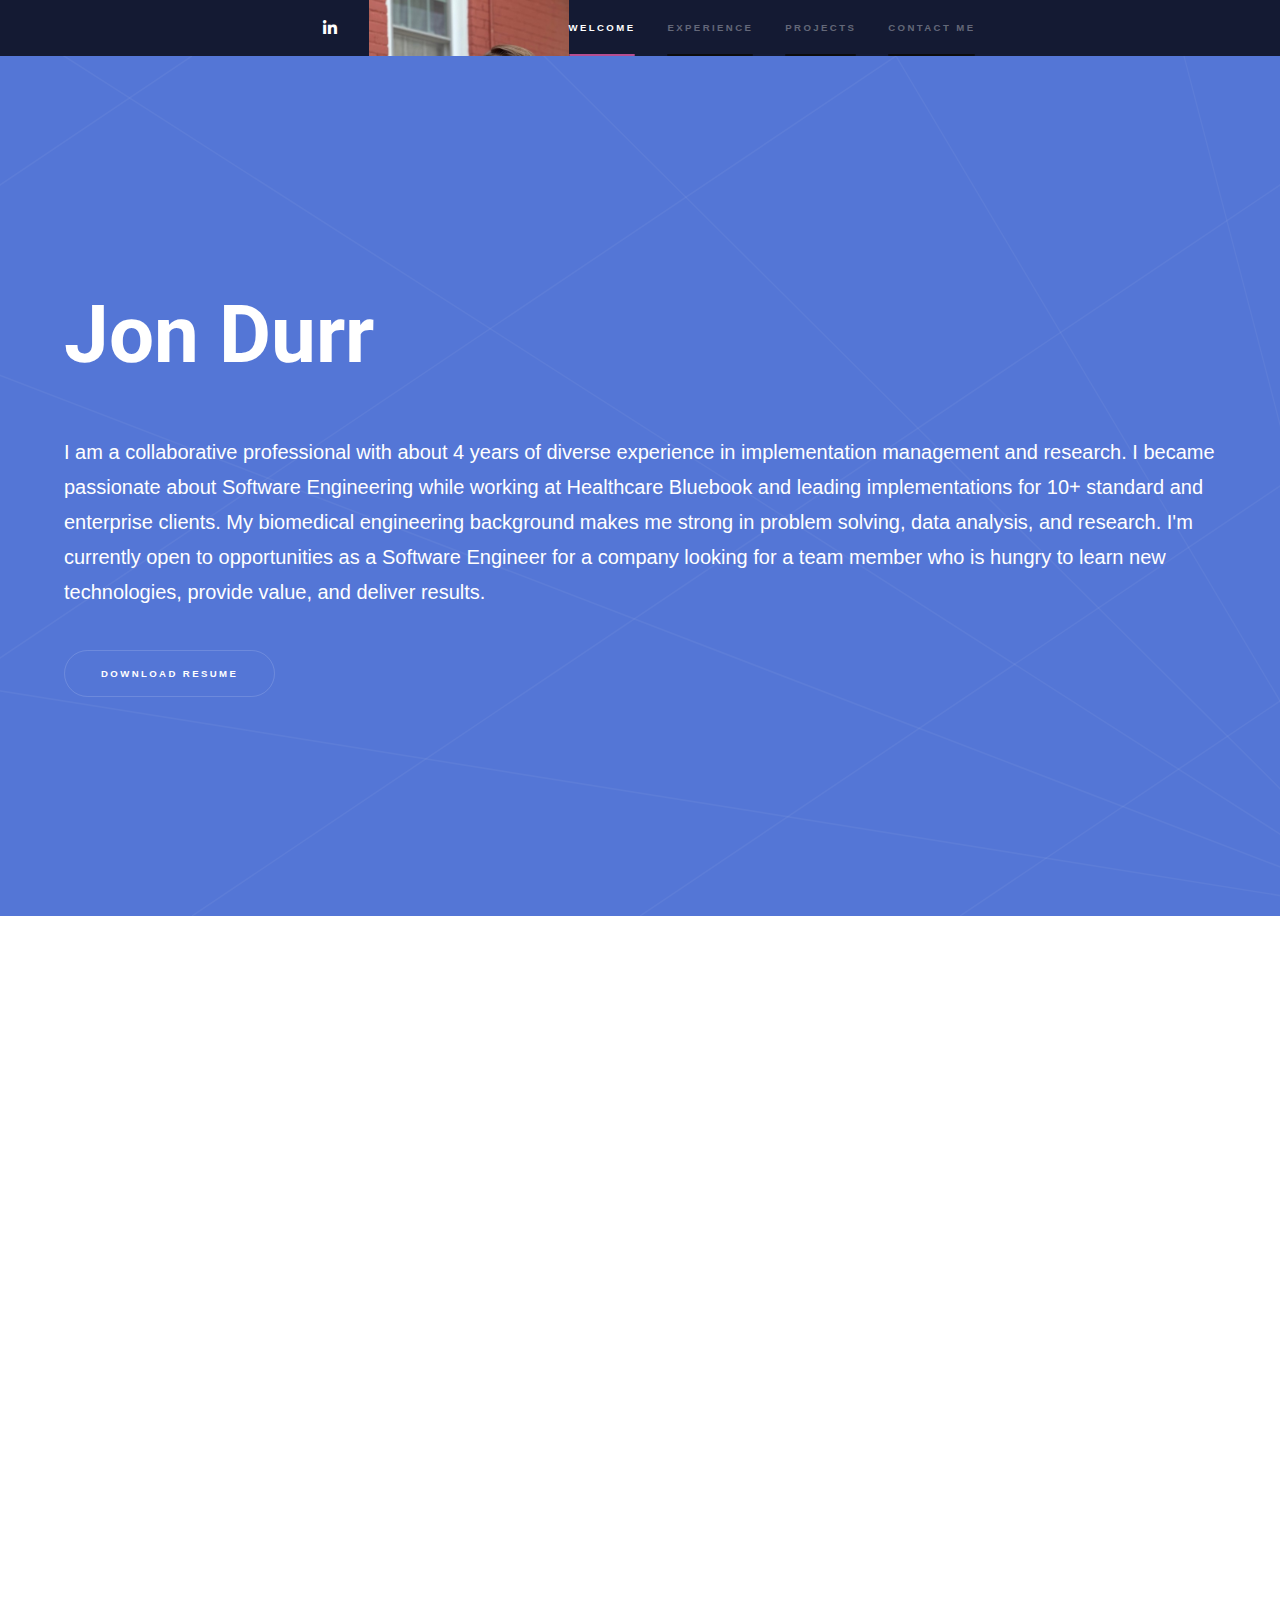
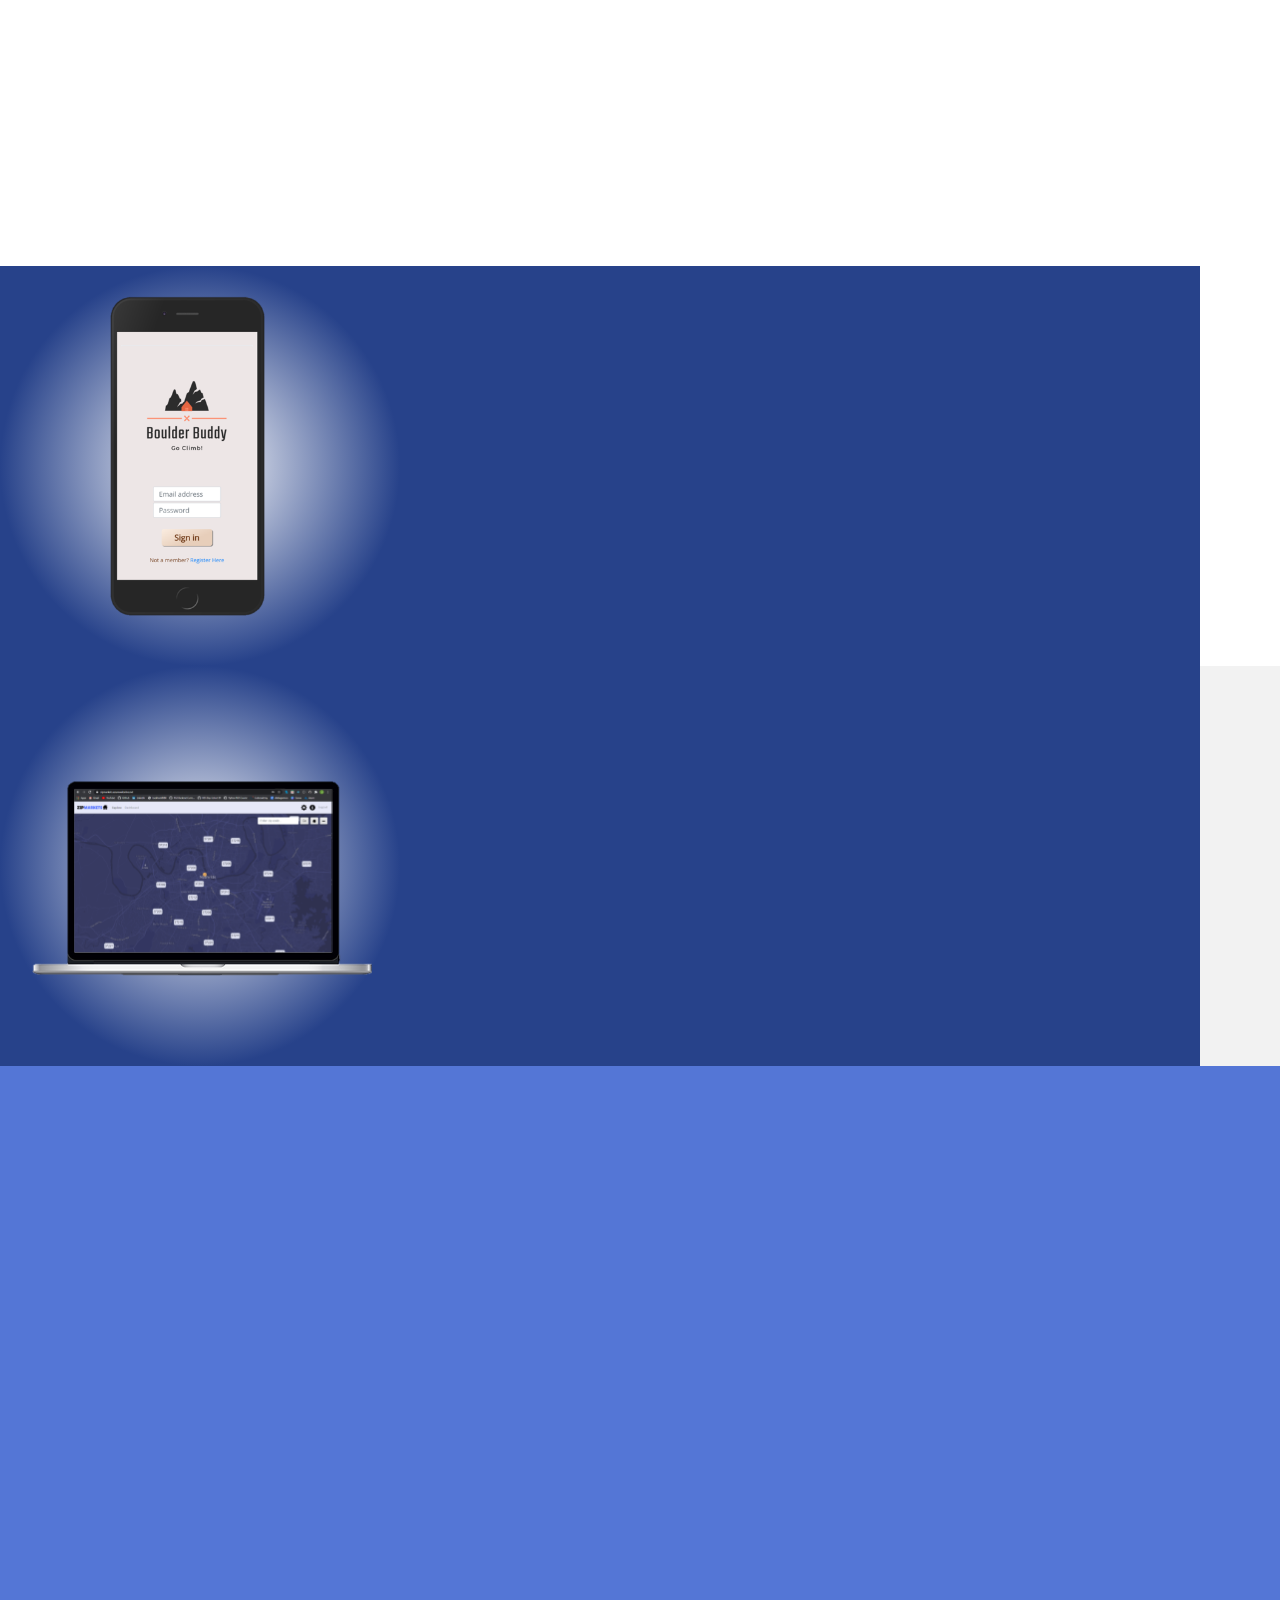
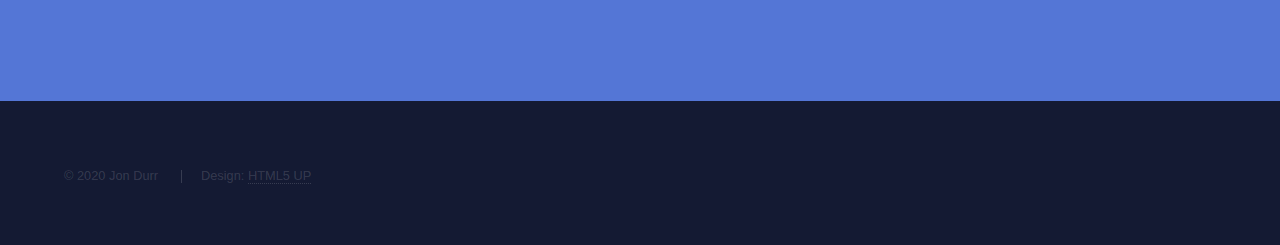
==== commit b921909b: "working social media links as well as full functionality for messaging me with PostMail" ====
--- a/index.html
+++ b/index.html
@@ -27,9 +27,9 @@
 						class="label">LinkedIn</span></a></div>
 					<div class="sidebarIcon"><a href="https://github.com/durrjp" target="_blank" class="icon sidebarIconColor brands fa-github"><span class="label">GitHub</span></a>
 					</div>
-					<div class="sidebarIcon"><a href="" target="_blank" class="icon sidebarIconColor brands fa-facebook-f"><span
+					<div class="sidebarIcon"><a href="https://www.facebook.com/jon.durr.3" target="_blank" class="icon sidebarIconColor brands fa-facebook-f"><span
 						class="label">Facebook</span></a></div>
-					<div class="sidebarIcon"><a href="" target="_blank" class="icon sidebarIconColor brands fa-instagram"><span
+					<div class="sidebarIcon"><a href="https://www.instagram.com/jonnydurr/" target="_blank" class="icon sidebarIconColor brands fa-instagram"><span
 								class="label">Instagram</span></a></div>
 				</div>
 				<div className="picOfMeContainer">
@@ -98,7 +98,7 @@
 						<span class="icon solid major fa-code"></span>
 						<div className="skillItem">
 							<h3>Front-End Development</h3>
-							<p>
+							<p class="experience-p">
 								Experience building applications on the front-end from the ground up. Modeled and created wireframes
 								using Figma to then be implemented using Javascript and the React JS Framework.
 							</p>
@@ -108,7 +108,7 @@
 						<span class="icon solid major fa-lock"></span>
 						<div className="skillItem">
 							<h3>Back-End Development</h3>
-							<p>Designed and implemented RESTful APIs utilizing the C#/.NET stack. Connected APIs to the front end
+							<p class="experience-p">Designed and implemented RESTful APIs utilizing the C#/.NET stack. Connected APIs to the front end
 							   to support and deploy full stack applications. Also, connected APIs to SQL Server Database utilizing
 							   ADO.NET SQL calls and Entity Framework. 
 							</p>
@@ -119,7 +119,7 @@
 						<span class="icon solid major fa-cog"></span>
 						<div className="skillItem">
 							<h3>Project Management</h3>
-							<p>Two and half years of experience in Account Management as an implementation manager. Was responsible for
+							<p class="experience-p">Two and half years of experience in Account Management as an implementation manager. Was responsible for
 							   leading client implementations from sales hand-off to go-live and coordinating with development, data integration,
 							   and member services teams to support 100% on-time implementations.
 							</p>
@@ -130,7 +130,7 @@
 						<span class="icon solid major fa-desktop"></span>
 						<div className="skillItem">
 							<h3>Research</h3>
-							<p>One and a half years of experience as a Research Associate for a Pharmaceutical Research company. Developed
+							<p class="experience-p">One and a half years of experience as a Research Associate for a Pharmaceutical Research company. Developed
 							   my own experiments utilizing published articles and protocols to deliver results to lead scientists and management.
 							</p>
 						</div>
@@ -144,12 +144,15 @@
 
 		<!-- Two -->
 		<section id="two" class="wrapper style2 spotlights">
-			<section>
-				<a href="https://boulder-buddy.herokuapp.com" target="_blank" class="image boulderBuddyImg"><img src="images/BoulderBuddyLogin.png" class="appImage" alt="" data-position="center center" /></a>
+			<section class="project">
+				<a href="https://boulder-buddy.herokuapp.com" target="_blank" class="image boulderBuddyImg">
+				<img height="340px" src="images/BoulderBuddyLogin.png" class="appImage" alt="" data-position="center center" />
+				</a>
 				<div class="content">
 					<div class="inner">
 						<h2>Boulder Buddy</h2>
-						<p>paragraph.</p>
+						<p>App allowing rock climbers to track their progress while they are bouldering. Users can log bouldering sessions, 
+						view their climbing statistics based on grade and completion percentage, and follow other climbers on the app to see how they stack up. Boulder Buddy was created using a React/Javascript front-end connected to a static JSON data store and is deployed via Heroku.</p>
 						<ul class="actions">
 							<li><a href="https://boulder-buddy.herokuapp.com" target="_blank" class="button">Visit</a></li>
 							<li><a href="https://github.com/durrjp/Boulder_Buddy" target="_blank" class="button">GitHub</a></li>
@@ -157,9 +160,9 @@
 					</div>
 				</div>
 			</section>
-			<section>
-				<a href="#" target="_blank" class="image boulderBuddyImg">
-				<svg class="zipmarketsSVG" width="500" height="500" viewBox="0 0 550 550" fill="none" xmlns="http://www.w3.org/2000/svg" xmlns:xlink="http://www.w3.org/1999/xlink">
+			<section class="project">
+				<a href="https://zipmarkets.azurewebsites.com" target="_blank" class="image boulderBuddyImg">
+				<svg class="zipmarketsSVG" width="400" height="400" viewBox="0 0 550 550" fill="none" xmlns="http://www.w3.org/2000/svg" xmlns:xlink="http://www.w3.org/1999/xlink">
 					<rect width="550" height="550" fill="url(#pattern0)"/>
 					<rect x="102" y="169" width="355" height="225" fill="url(#pattern1)"/>
 					<defs>
@@ -177,7 +180,7 @@
 				<div class="content">
 					<div class="inner">
 						<h2>Zip Markets</h2>
-						<p>paragraph.</p>
+						<p>Housing market tracking app that shows historical and current housing market statistics for over 30,000 United States zip codes. Whether you are an investor or moving to a new city in the US, Zip Markets allows its users to view relevent statistics to help them determine which housing markets are booming and which markets are a bust. Zip Markets was created using a React/Javascript front-end connected to a RESTful ASP.NET API written in C#. The app also connects to a SQL Server Database utilizing Entity Framework and is deployed on the Azure Cloud.</p>
 						<ul class="actions">
 							<li><a href="https://zipmarkets.azurewebsites.com" target="_blank" class="button">Visit</a></li>
 							<li><a href="https://github.com/durrjp/ZipMarkets" target="_blank" class="button">GitHub</a></li>
@@ -191,26 +194,29 @@
 		<section id="three" class="wrapper style1 fade-up">
 			<div class="inner">
 				<h2>Contact Me</h2>
-				<p>paragraph</p>
+				<p>I'd love to connect! Send me a message and I'll respond via email.</p>
 				<div class="split style1">
 					<section>
-						<form method="post" action="#">
+						<form method="post" action="https://postmail.invotes.com/send" id = "email_form">
 							<div class="fields">
 								<div class="field half">
 									<label for="name">Name</label>
-									<input type="text" name="name" id="name" />
+									<input type="text" name="subject" id="name" />
 								</div>
 								<div class="field half">
 									<label for="email">Email</label>
-									<input type="text" name="email" id="email" />
+									<input type="text" name="extra_email" id="email" />
 								</div>
 								<div class="field">
-									<label for="message">Message</label>
-									<textarea name="message" id="message" rows="5"></textarea>
+									<label for="text">Message</label>
+									<textarea name="text" id="message" rows="5"></textarea>
 								</div>
+								<input type="hidden" name="access_token" value="pu35c4e1vbhx2bj1o7p0vwi7" />
+								<input type="hidden" name="success_url" value=".?message=Email+Successfully+Sent%21&isError=0" />
+    							<input type="hidden" name="error_url" value=".?message=Email+could+not+be+sent.&isError=1" />
 							</div>
 							<ul class="actions">
-								<li><a href="" class="button submit">Send Message</a></li>
+								<li><input id="submit_form" type="submit" class="button submit"/></li>
 							</ul>
 						</form>
 					</section>
@@ -232,10 +238,10 @@
 									</li>
 									<li><a href="https://github.com/durrjp" class="icon brands fa-github"><span class="label">GitHub</span></a>
 									</li>
-									<li><a href="#" class="icon brands fa-facebook-f"><span
+									<li><a href="https://www.facebook.com/jon.durr.3" class="icon brands fa-facebook-f"><span
 										class="label">Facebook</span></a>
 									</li>
-									<li><a href="#" class="icon brands fa-instagram"><span
+									<li><a href="https://www.instagram.com/jonnydurr/" class="icon brands fa-instagram"><span
 												class="label">Instagram</span></a>
 									</li>
 								</ul>
@@ -266,6 +272,16 @@
 	<script src="assets/js/breakpoints.min.js"></script>
 	<script src="assets/js/util.js"></script>
 	<script src="assets/js/main.js"></script>
+	<script>
+		var submitButton = document.getElementById("submit_form");
+		var form = document.getElementById("email_form");
+		form.addEventListener("submit", function (e) {
+			setTimeout(function() {
+				submitButton.value = "Sending...";
+				submitButton.disabled = true;
+			}, 1);
+		});
+	</script> 
 
 </body>
 
--- a/assets/css/main.css
+++ b/assets/css/main.css
@@ -4061,6 +4061,11 @@
 	background-color: white;
 }
 
+.experience-p {
+	color: rgb(39, 66, 138);
+	font-size: .9em
+}
+
 .nameHeader {
 	font-family: 'Roboto', sans-serif;
 	font-size: 5em;
@@ -4074,16 +4079,19 @@
 
 .zipmarketsSVG {
 	position: absolute;
-	left: -1.8em;
-	bottom: -1.9em;
+	left: 0;
 	display: block !important
 }
 
 .appImage {
-	margin-top: 1.5em;
-	height: 90%;
-	margin-left: 3em;
+	position: absolute;
+	bottom: 2em;
+	left: 5.5em;
 	display: block !important
+}
+
+.project {
+	height: 400px !important
 }
 
 
